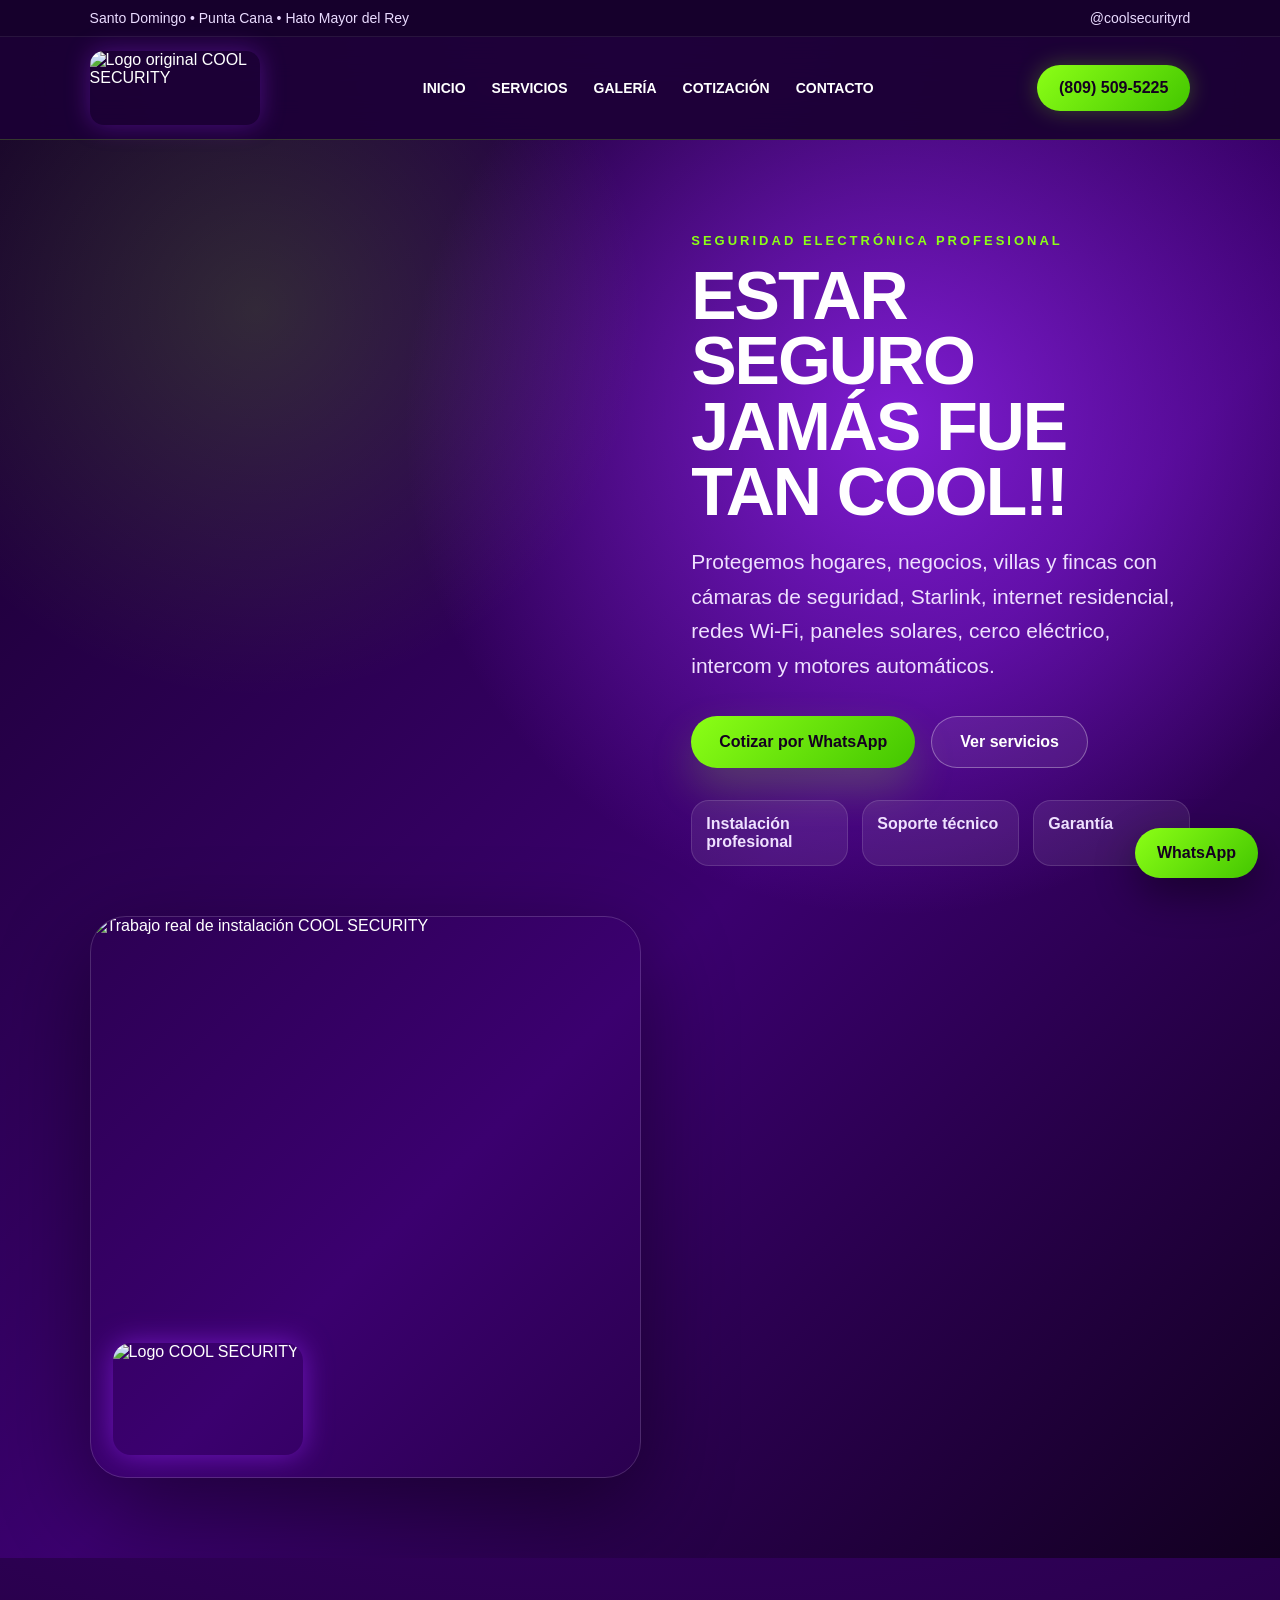
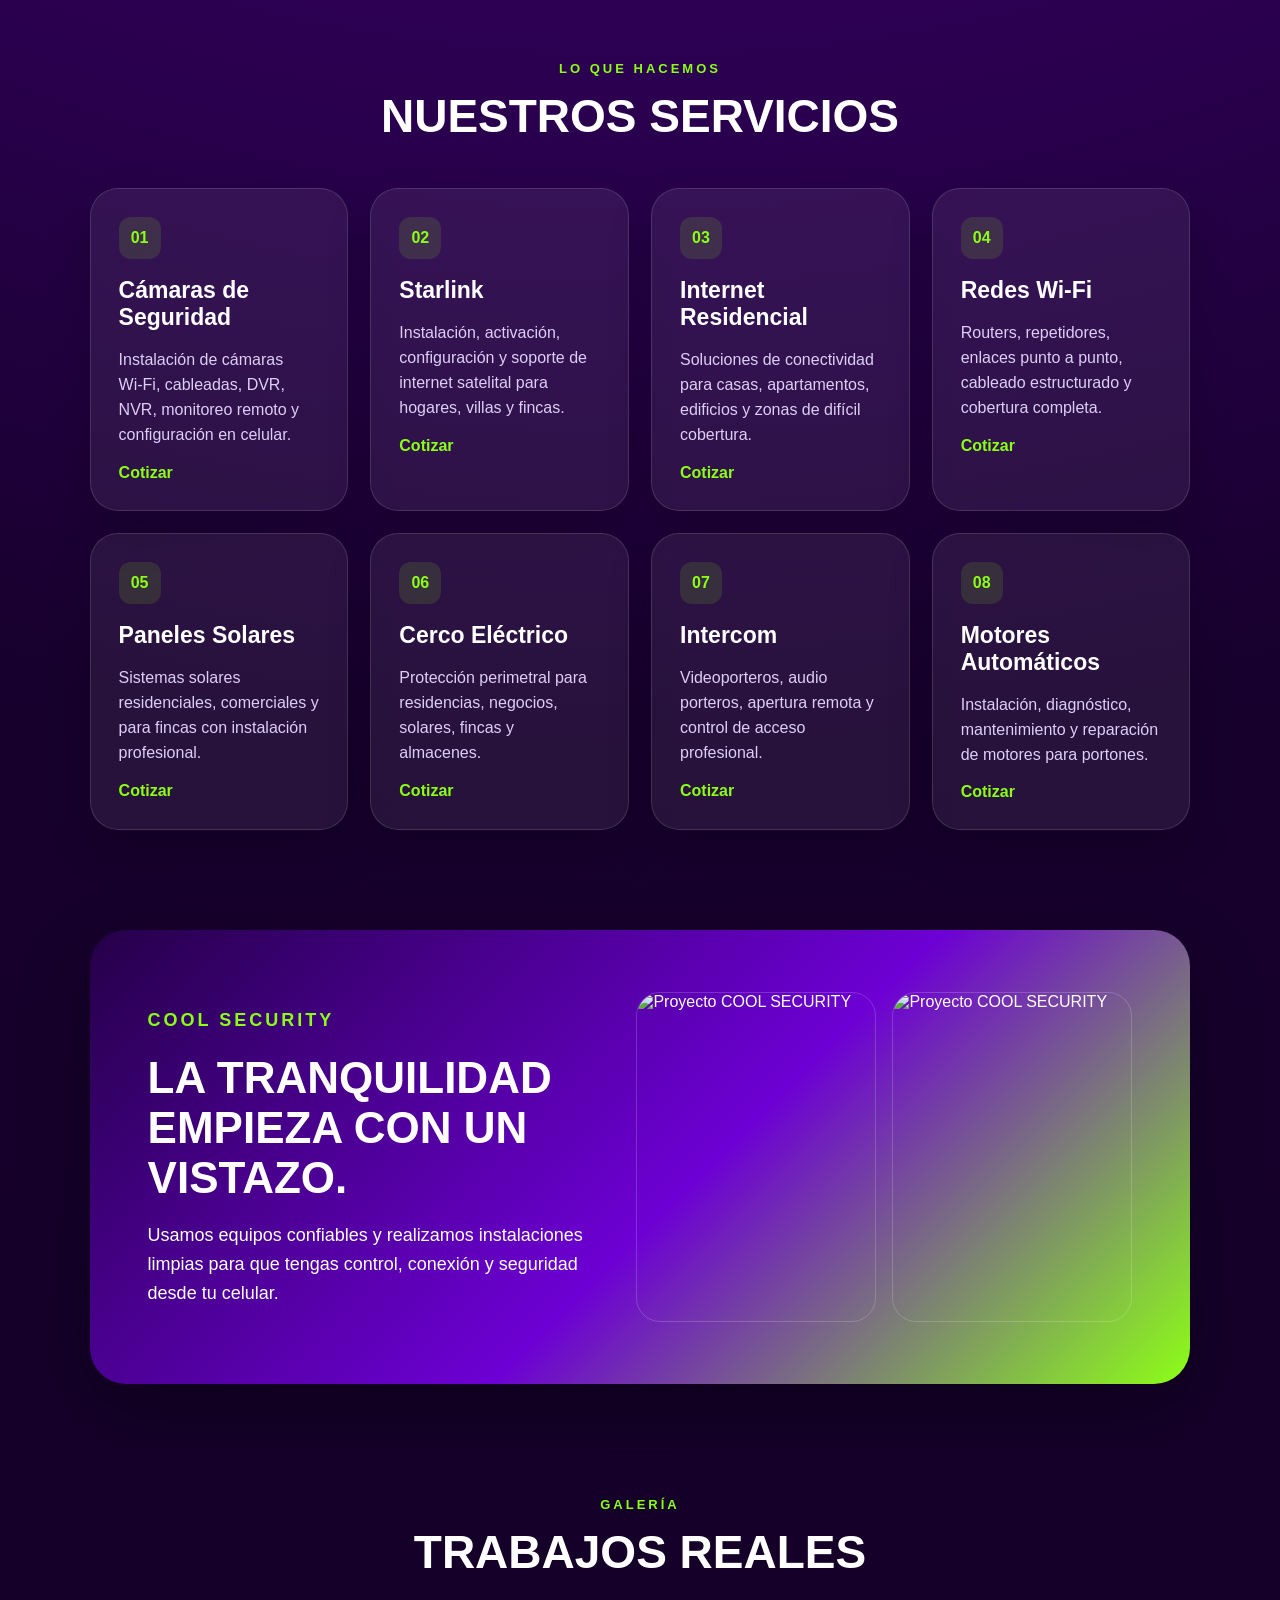
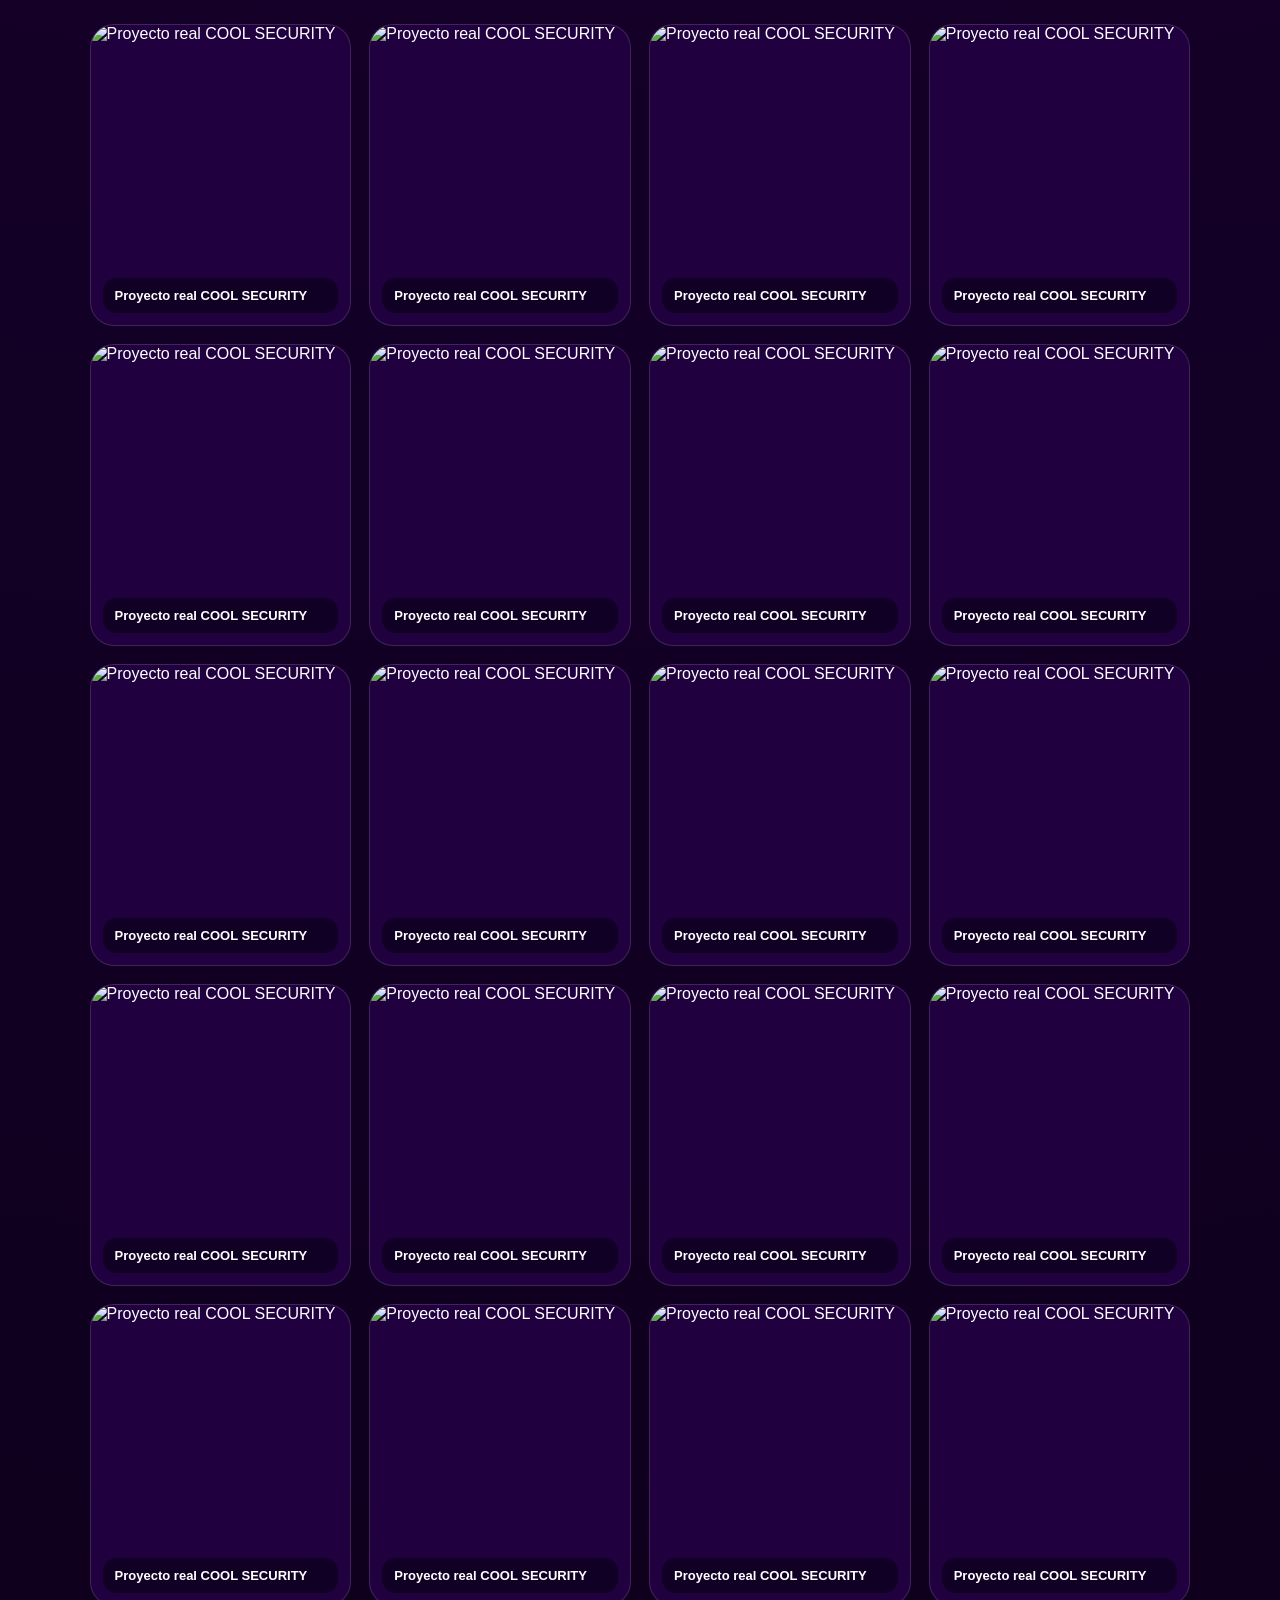
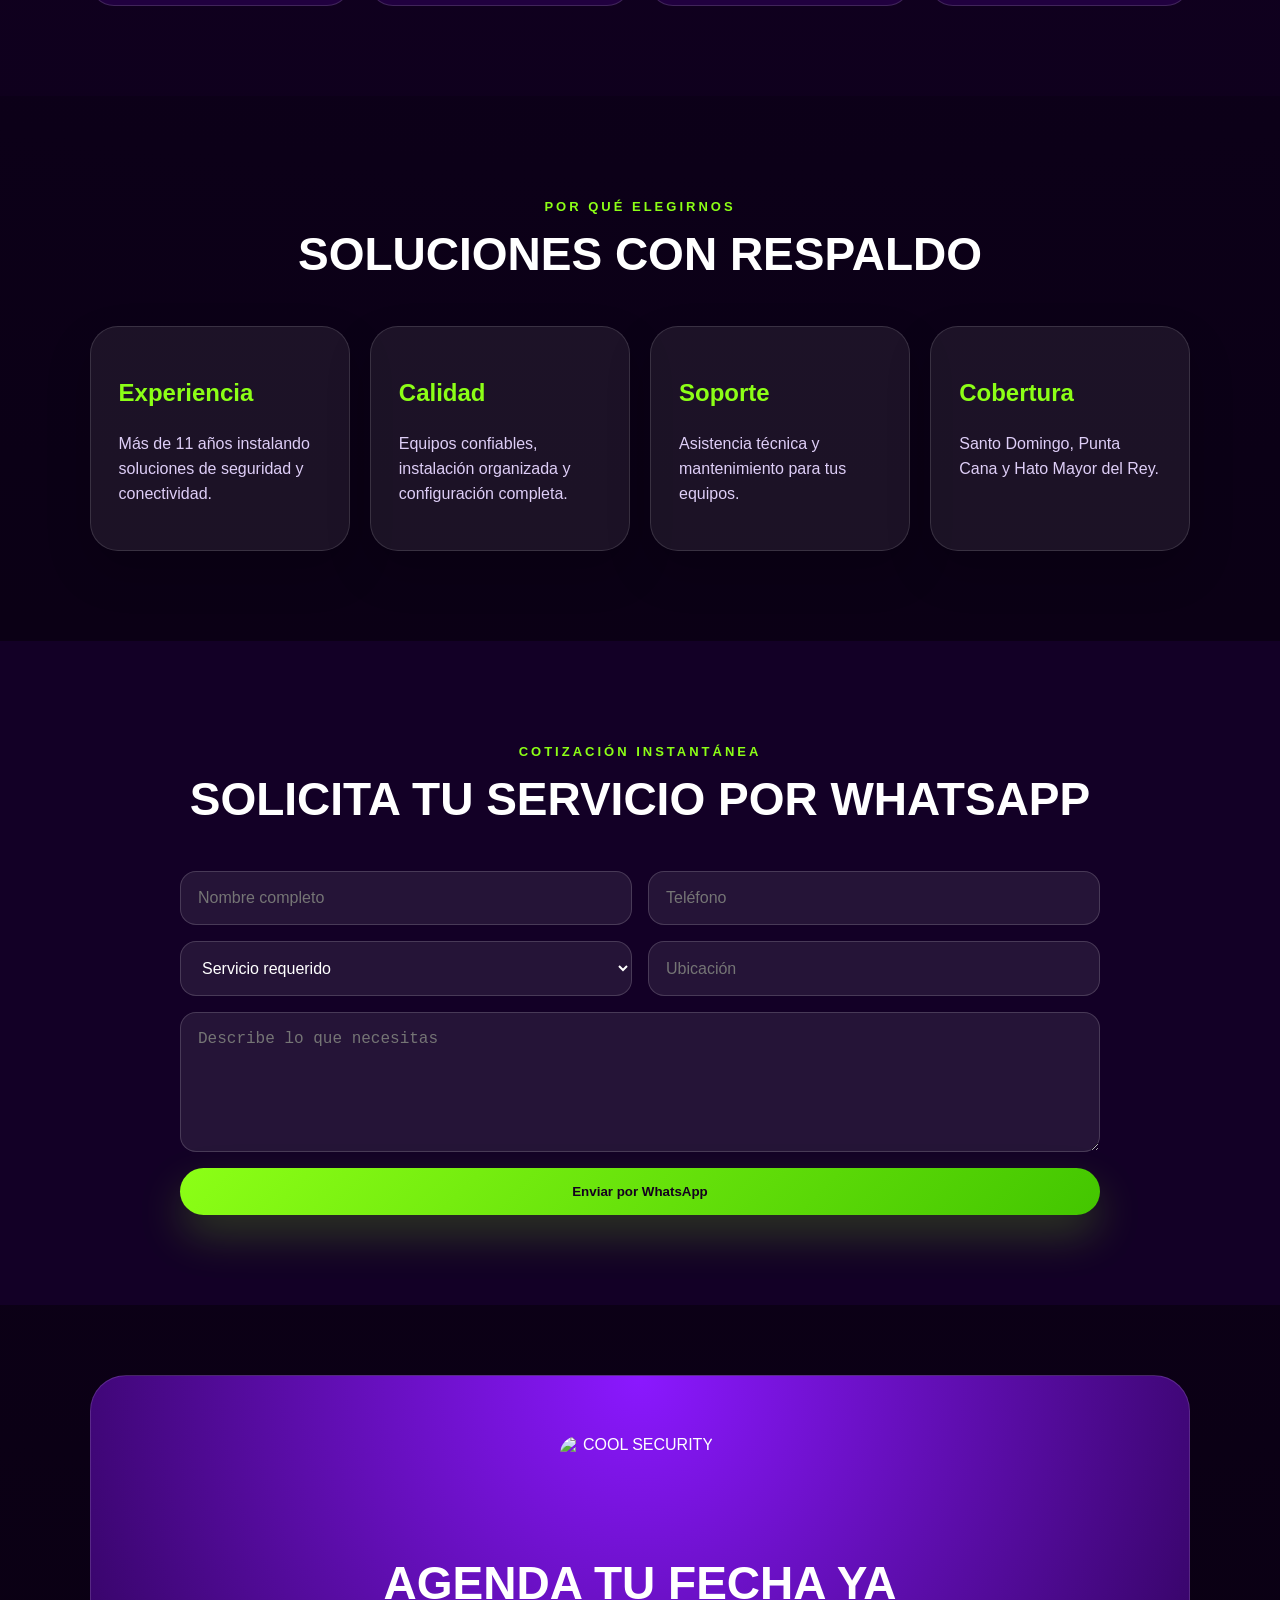
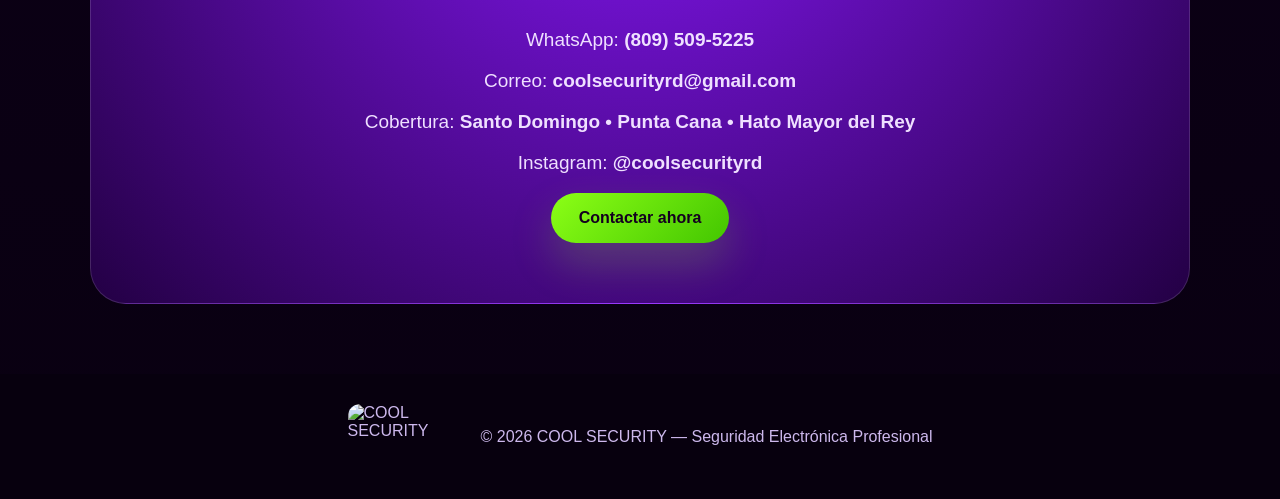
==== index.html @ e8f24abc "Add files via upload" ====
<!DOCTYPE html>
<html lang="es">
<head>
  <meta charset="UTF-8" />
  <meta name="viewport" content="width=device-width, initial-scale=1.0" />
  <title>COOL SECURITY | Seguridad Electrónica</title>
  <meta name="description" content="COOL SECURITY: cámaras de seguridad, Starlink, internet residencial, redes Wi‑Fi, paneles solares, cerco eléctrico, intercom y motores automáticos." />
  <link rel="stylesheet" href="styles.css" />
</head>
<body>
  <a class="whatsapp-float" href="https://wa.me/18095095225" target="_blank" aria-label="WhatsApp COOL SECURITY">WhatsApp</a>

  <header class="top-strip">
    <p>Santo Domingo • Punta Cana • Hato Mayor del Rey</p>
    <p>@coolsecurityrd</p>
  </header>

  <header class="navbar">
    <a class="brand" href="#inicio">
      <img src="assets/logo-cool-security-original.jpeg" alt="Logo original COOL SECURITY">
    </a>
    <button class="menu-btn" id="menuBtn">☰</button>
    <nav id="nav">
      <a href="#inicio">Inicio</a>
      <a href="#servicios">Servicios</a>
      <a href="#galeria">Galería</a>
      <a href="#cotizacion">Cotización</a>
      <a href="#contacto">Contacto</a>
    </nav>
    <a class="nav-whatsapp" href="https://wa.me/18095095225" target="_blank">(809) 509-5225</a>
  </header>

  <section id="inicio" class="hero">
    <div class="hero-overlay"></div>
    <div class="hero-copy">
      <p class="eyebrow">Seguridad Electrónica Profesional</p>
      <h1>Estar seguro jamás fue tan COOL!!</h1>
      <p class="lead">Protegemos hogares, negocios, villas y fincas con cámaras de seguridad, Starlink, internet residencial, redes Wi‑Fi, paneles solares, cerco eléctrico, intercom y motores automáticos.</p>
      <div class="hero-actions">
        <a class="btn primary" href="https://wa.me/18095095225" target="_blank">Cotizar por WhatsApp</a>
        <a class="btn secondary" href="#servicios">Ver servicios</a>
      </div>
      <div class="badges">
        <div>Instalación profesional</div>
        <div>Soporte técnico</div>
        <div>Garantía</div>
      </div>
    </div>
    <div class="hero-visual">
      <img class="hero-main-img" src="assets/gallery/proyecto-cool-security-01.jpeg" alt="Trabajo real de instalación COOL SECURITY">
      <img class="hero-logo" src="assets/logo-cool-security-original.jpeg" alt="Logo COOL SECURITY">
    </div>
  </section>

  <main>
    <section id="servicios" class="section services-section">
      <div class="section-title">
        <p>Lo que hacemos</p>
        <h2>Nuestros servicios</h2>
      </div>
      <div class="services-grid">
        
        <article class="service-card">
          <span>01</span>
          <h3>Cámaras de Seguridad</h3>
          <p>Instalación de cámaras Wi‑Fi, cableadas, DVR, NVR, monitoreo remoto y configuración en celular.</p>
          <a href="https://wa.me/18095095225?text=Hola%20COOL%20SECURITY,%20quiero%20cotizar%20Cámaras%20de%20Seguridad" target="_blank">Cotizar</a>
        </article>


        <article class="service-card">
          <span>02</span>
          <h3>Starlink</h3>
          <p>Instalación, activación, configuración y soporte de internet satelital para hogares, villas y fincas.</p>
          <a href="https://wa.me/18095095225?text=Hola%20COOL%20SECURITY,%20quiero%20cotizar%20Starlink" target="_blank">Cotizar</a>
        </article>


        <article class="service-card">
          <span>03</span>
          <h3>Internet Residencial</h3>
          <p>Soluciones de conectividad para casas, apartamentos, edificios y zonas de difícil cobertura.</p>
          <a href="https://wa.me/18095095225?text=Hola%20COOL%20SECURITY,%20quiero%20cotizar%20Internet%20Residencial" target="_blank">Cotizar</a>
        </article>


        <article class="service-card">
          <span>04</span>
          <h3>Redes Wi‑Fi</h3>
          <p>Routers, repetidores, enlaces punto a punto, cableado estructurado y cobertura completa.</p>
          <a href="https://wa.me/18095095225?text=Hola%20COOL%20SECURITY,%20quiero%20cotizar%20Redes%20Wi‑Fi" target="_blank">Cotizar</a>
        </article>


        <article class="service-card">
          <span>05</span>
          <h3>Paneles Solares</h3>
          <p>Sistemas solares residenciales, comerciales y para fincas con instalación profesional.</p>
          <a href="https://wa.me/18095095225?text=Hola%20COOL%20SECURITY,%20quiero%20cotizar%20Paneles%20Solares" target="_blank">Cotizar</a>
        </article>


        <article class="service-card">
          <span>06</span>
          <h3>Cerco Eléctrico</h3>
          <p>Protección perimetral para residencias, negocios, solares, fincas y almacenes.</p>
          <a href="https://wa.me/18095095225?text=Hola%20COOL%20SECURITY,%20quiero%20cotizar%20Cerco%20Eléctrico" target="_blank">Cotizar</a>
        </article>


        <article class="service-card">
          <span>07</span>
          <h3>Intercom</h3>
          <p>Videoporteros, audio porteros, apertura remota y control de acceso profesional.</p>
          <a href="https://wa.me/18095095225?text=Hola%20COOL%20SECURITY,%20quiero%20cotizar%20Intercom" target="_blank">Cotizar</a>
        </article>


        <article class="service-card">
          <span>08</span>
          <h3>Motores Automáticos</h3>
          <p>Instalación, diagnóstico, mantenimiento y reparación de motores para portones.</p>
          <a href="https://wa.me/18095095225?text=Hola%20COOL%20SECURITY,%20quiero%20cotizar%20Motores%20Automáticos" target="_blank">Cotizar</a>
        </article>

      </div>
    </section>

    <section class="highlight">
      <div>
        <p class="eyebrow">COOL SECURITY</p>
        <h2>La tranquilidad empieza con un vistazo.</h2>
        <p>Usamos equipos confiables y realizamos instalaciones limpias para que tengas control, conexión y seguridad desde tu celular.</p>
      </div>
      <div class="highlight-images">
        <img src="assets/gallery/proyecto-cool-security-11.jpeg" alt="Proyecto COOL SECURITY">
        <img src="assets/gallery/proyecto-cool-security-15.jpeg" alt="Proyecto COOL SECURITY">
      </div>
    </section>

    <section id="galeria" class="section">
      <div class="section-title">
        <p>Galería</p>
        <h2>Trabajos reales</h2>
      </div>
      <div class="gallery-grid">
        
        <figure class="gallery-item">
          <img src="assets/gallery/proyecto-cool-security-01.jpeg" alt="Proyecto real COOL SECURITY">
          <figcaption>Proyecto real COOL SECURITY</figcaption>
        </figure>


        <figure class="gallery-item">
          <img src="assets/gallery/proyecto-cool-security-02.jpeg" alt="Proyecto real COOL SECURITY">
          <figcaption>Proyecto real COOL SECURITY</figcaption>
        </figure>


        <figure class="gallery-item">
          <img src="assets/gallery/proyecto-cool-security-03.jpeg" alt="Proyecto real COOL SECURITY">
          <figcaption>Proyecto real COOL SECURITY</figcaption>
        </figure>


        <figure class="gallery-item">
          <img src="assets/gallery/proyecto-cool-security-04.jpeg" alt="Proyecto real COOL SECURITY">
          <figcaption>Proyecto real COOL SECURITY</figcaption>
        </figure>


        <figure class="gallery-item">
          <img src="assets/gallery/proyecto-cool-security-05.jpeg" alt="Proyecto real COOL SECURITY">
          <figcaption>Proyecto real COOL SECURITY</figcaption>
        </figure>


        <figure class="gallery-item">
          <img src="assets/gallery/proyecto-cool-security-06.jpeg" alt="Proyecto real COOL SECURITY">
          <figcaption>Proyecto real COOL SECURITY</figcaption>
        </figure>


        <figure class="gallery-item">
          <img src="assets/gallery/proyecto-cool-security-07.jpeg" alt="Proyecto real COOL SECURITY">
          <figcaption>Proyecto real COOL SECURITY</figcaption>
        </figure>


        <figure class="gallery-item">
          <img src="assets/gallery/proyecto-cool-security-08.jpeg" alt="Proyecto real COOL SECURITY">
          <figcaption>Proyecto real COOL SECURITY</figcaption>
        </figure>


        <figure class="gallery-item">
          <img src="assets/gallery/proyecto-cool-security-09.jpeg" alt="Proyecto real COOL SECURITY">
          <figcaption>Proyecto real COOL SECURITY</figcaption>
        </figure>


        <figure class="gallery-item">
          <img src="assets/gallery/proyecto-cool-security-10.jpeg" alt="Proyecto real COOL SECURITY">
          <figcaption>Proyecto real COOL SECURITY</figcaption>
        </figure>


        <figure class="gallery-item">
          <img src="assets/gallery/proyecto-cool-security-11.jpeg" alt="Proyecto real COOL SECURITY">
          <figcaption>Proyecto real COOL SECURITY</figcaption>
        </figure>


        <figure class="gallery-item">
          <img src="assets/gallery/proyecto-cool-security-12.jpeg" alt="Proyecto real COOL SECURITY">
          <figcaption>Proyecto real COOL SECURITY</figcaption>
        </figure>


        <figure class="gallery-item">
          <img src="assets/gallery/proyecto-cool-security-13.jpeg" alt="Proyecto real COOL SECURITY">
          <figcaption>Proyecto real COOL SECURITY</figcaption>
        </figure>


        <figure class="gallery-item">
          <img src="assets/gallery/proyecto-cool-security-14.jpeg" alt="Proyecto real COOL SECURITY">
          <figcaption>Proyecto real COOL SECURITY</figcaption>
        </figure>


        <figure class="gallery-item">
          <img src="assets/gallery/proyecto-cool-security-15.jpeg" alt="Proyecto real COOL SECURITY">
          <figcaption>Proyecto real COOL SECURITY</figcaption>
        </figure>


        <figure class="gallery-item">
          <img src="assets/gallery/proyecto-cool-security-16.jpeg" alt="Proyecto real COOL SECURITY">
          <figcaption>Proyecto real COOL SECURITY</figcaption>
        </figure>


        <figure class="gallery-item">
          <img src="assets/gallery/proyecto-cool-security-17.jpeg" alt="Proyecto real COOL SECURITY">
          <figcaption>Proyecto real COOL SECURITY</figcaption>
        </figure>


        <figure class="gallery-item">
          <img src="assets/gallery/proyecto-cool-security-18.jpeg" alt="Proyecto real COOL SECURITY">
          <figcaption>Proyecto real COOL SECURITY</figcaption>
        </figure>


        <figure class="gallery-item">
          <img src="assets/gallery/proyecto-cool-security-19.jpeg" alt="Proyecto real COOL SECURITY">
          <figcaption>Proyecto real COOL SECURITY</figcaption>
        </figure>


        <figure class="gallery-item">
          <img src="assets/gallery/proyecto-cool-security-20.jpeg" alt="Proyecto real COOL SECURITY">
          <figcaption>Proyecto real COOL SECURITY</figcaption>
        </figure>

      </div>
    </section>

    <section class="why">
      <div class="section-title">
        <p>Por qué elegirnos</p>
        <h2>Soluciones con respaldo</h2>
      </div>
      <div class="why-grid">
        <article><h3>Experiencia</h3><p>Más de 11 años instalando soluciones de seguridad y conectividad.</p></article>
        <article><h3>Calidad</h3><p>Equipos confiables, instalación organizada y configuración completa.</p></article>
        <article><h3>Soporte</h3><p>Asistencia técnica y mantenimiento para tus equipos.</p></article>
        <article><h3>Cobertura</h3><p>Santo Domingo, Punta Cana y Hato Mayor del Rey.</p></article>
      </div>
    </section>

    <section id="cotizacion" class="quote">
      <div class="section-title">
        <p>Cotización instantánea</p>
        <h2>Solicita tu servicio por WhatsApp</h2>
      </div>
      <form id="quoteForm" class="quote-form">
        <input id="nombre" type="text" placeholder="Nombre completo" required>
        <input id="telefono" type="tel" placeholder="Teléfono" required>
        <select id="servicio" required>
          <option value="">Servicio requerido</option>
          <option>Cámaras de Seguridad</option>
          <option>Starlink</option>
          <option>Internet Residencial</option>
          <option>Redes Wi‑Fi</option>
          <option>Paneles Solares</option>
          <option>Cerco Eléctrico</option>
          <option>Intercom</option>
          <option>Motores Automáticos</option>
        </select>
        <input id="ubicacion" type="text" placeholder="Ubicación">
        <textarea id="mensaje" placeholder="Describe lo que necesitas"></textarea>
        <button class="btn primary" type="submit">Enviar por WhatsApp</button>
      </form>
    </section>

    <section id="contacto" class="contact">
      <img src="assets/logo-cool-security-original.jpeg" alt="COOL SECURITY">
      <h2>Agenda tu fecha ya</h2>
      <p>WhatsApp: <strong>(809) 509-5225</strong></p>
      <p>Correo: <strong>coolsecurityrd@gmail.com</strong></p>
      <p>Cobertura: <strong>Santo Domingo • Punta Cana • Hato Mayor del Rey</strong></p>
      <p>Instagram: <strong>@coolsecurityrd</strong></p>
      <a class="btn primary" href="https://wa.me/18095095225" target="_blank">Contactar ahora</a>
    </section>
  </main>

  <footer>
    <img src="assets/logo-cool-security-original.jpeg" alt="COOL SECURITY">
    <p>© 2026 COOL SECURITY — Seguridad Electrónica Profesional</p>
  </footer>

  <script src="script.js"></script>
</body>
</html>
---- styles.css ----
:root{
  --purple-dark:#10001f;
  --purple:#4d008e;
  --purple-bright:#9d27ff;
  --green:#8cff16;
  --green-dark:#43c600;
  --white:#ffffff;
  --soft:#efe0ff;
}
*{box-sizing:border-box}
html{scroll-behavior:smooth}
body{
  margin:0;
  font-family:Arial,Helvetica,sans-serif;
  color:var(--white);
  background:radial-gradient(circle at top,#5d00a8 0%,#17002d 34%,#090011 100%);
}
img{max-width:100%;display:block}
a{text-decoration:none;color:inherit}
.top-strip{
  display:flex;
  justify-content:space-between;
  gap:20px;
  padding:10px 7%;
  background:#16002c;
  color:#eadbff;
  font-size:14px;
  border-bottom:1px solid rgba(255,255,255,.08);
}
.top-strip p{margin:0}
.navbar{
  position:sticky;
  top:0;
  z-index:100;
  display:flex;
  align-items:center;
  justify-content:space-between;
  gap:22px;
  padding:14px 7%;
  background:rgba(18,0,35,.82);
  backdrop-filter:blur(18px);
  border-bottom:1px solid rgba(140,255,22,.22);
}
.brand img{
  width:170px;
  height:74px;
  object-fit:cover;
  object-position:center;
  border-radius:14px;
  box-shadow:0 0 24px rgba(157,39,255,.35);
}
nav{display:flex;align-items:center;gap:26px;font-weight:900;text-transform:uppercase;font-size:14px}
nav a:hover{color:var(--green)}
.nav-whatsapp{
  background:linear-gradient(135deg,var(--green),var(--green-dark));
  color:#14001f;
  padding:14px 22px;
  border-radius:999px;
  font-weight:900;
  box-shadow:0 0 22px rgba(140,255,22,.28);
}
.menu-btn{display:none;background:transparent;color:white;border:0;font-size:30px}
.whatsapp-float{
  position:fixed;
  right:22px;
  bottom:22px;
  z-index:200;
  background:linear-gradient(135deg,var(--green),var(--green-dark));
  color:#14001f;
  padding:16px 22px;
  border-radius:999px;
  font-weight:900;
  box-shadow:0 16px 40px rgba(0,0,0,.42);
}
.hero{
  position:relative;
  min-height:calc(100vh - 126px);
  display:grid;
  grid-template-columns:1.05fr .95fr;
  align-items:center;
  gap:50px;
  padding:80px 7%;
  overflow:hidden;
}
.hero:before{
  content:"";
  position:absolute;
  inset:0;
  background:
    radial-gradient(circle at 20% 12%,rgba(140,255,22,.16),transparent 24%),
    radial-gradient(circle at 70% 20%,rgba(157,39,255,.72),transparent 34%),
    linear-gradient(135deg,#17002c 0%,#3b006f 55%,#120020 100%);
  z-index:-2;
}
.hero:after{
  content:"";
  position:absolute;
  inset:0;
  background:url('assets/logo-cool-security-original.jpeg') center/cover no-repeat;
  opacity:.08;
  filter:blur(2px);
  z-index:-1;
}
.eyebrow,.section-title p{
  color:var(--green);
  text-transform:uppercase;
  letter-spacing:3px;
  font-size:13px;
  font-weight:900;
}
.hero h1{
  font-size:68px;
  line-height:.96;
  margin:15px 0;
  letter-spacing:-2px;
  text-transform:uppercase;
}
.lead{
  max-width:720px;
  color:var(--soft);
  font-size:21px;
  line-height:1.65;
}
.hero-actions{display:flex;gap:16px;flex-wrap:wrap;margin:32px 0}
.btn{
  display:inline-flex;
  align-items:center;
  justify-content:center;
  border:0;
  border-radius:999px;
  padding:16px 28px;
  font-weight:900;
  cursor:pointer;
}
.primary{
  color:#14001f;
  background:linear-gradient(135deg,var(--green),var(--green-dark));
  box-shadow:0 20px 44px rgba(140,255,22,.22);
}
.secondary{
  background:rgba(255,255,255,.07);
  border:1px solid rgba(255,255,255,.32);
  color:white;
}
.badges{display:grid;grid-template-columns:repeat(3,1fr);gap:14px;margin-top:20px}
.badges div{
  padding:14px;
  border-radius:18px;
  background:rgba(255,255,255,.08);
  border:1px solid rgba(255,255,255,.13);
  color:#efe1ff;
  font-weight:800;
}
.hero-visual{
  position:relative;
  border-radius:36px;
  overflow:hidden;
  min-height:560px;
  border:1px solid rgba(255,255,255,.16);
  box-shadow:0 30px 90px rgba(0,0,0,.45);
}
.hero-main-img{
  width:100%;
  height:560px;
  object-fit:cover;
}
.hero-logo{
  position:absolute;
  left:22px;
  bottom:22px;
  width:190px;
  height:112px;
  object-fit:cover;
  border-radius:18px;
  box-shadow:0 0 28px rgba(157,39,255,.55);
}
.section{padding:90px 7%}
.section-title{text-align:center;margin-bottom:45px}
.section-title h2{
  font-size:46px;
  margin:10px 0 0;
  text-transform:uppercase;
}
.services-grid{
  display:grid;
  grid-template-columns:repeat(4,1fr);
  gap:22px;
}
.service-card,.why-grid article{
  background:rgba(255,255,255,.07);
  border:1px solid rgba(255,255,255,.13);
  border-radius:28px;
  padding:28px;
  box-shadow:0 20px 45px rgba(0,0,0,.18);
  transition:.25s;
}
.service-card:hover{transform:translateY(-8px);border-color:rgba(140,255,22,.65)}
.service-card span{
  display:inline-flex;
  width:42px;
  height:42px;
  align-items:center;
  justify-content:center;
  border-radius:12px;
  background:rgba(140,255,22,.12);
  color:var(--green);
  font-weight:900;
}
.service-card h3{font-size:23px;margin:18px 0 10px}
.service-card p,.why-grid p{color:#decef7;line-height:1.58}
.service-card a{color:var(--green);font-weight:900}
.highlight{
  margin:10px 7%;
  padding:58px;
  display:grid;
  grid-template-columns:.95fr 1.05fr;
  gap:40px;
  align-items:center;
  border-radius:36px;
  background:linear-gradient(135deg,#250049,#6d00d4 55%,#8cff16);
  box-shadow:0 25px 70px rgba(0,0,0,.28);
}
.highlight h2{font-size:44px;margin:12px 0;text-transform:uppercase}
.highlight p{font-size:18px;line-height:1.6}
.highlight-images{display:grid;grid-template-columns:1fr 1fr;gap:16px}
.highlight-images img{
  height:330px;
  width:100%;
  object-fit:cover;
  border-radius:24px;
  border:1px solid rgba(255,255,255,.18);
}
.gallery-grid{
  display:grid;
  grid-template-columns:repeat(4,1fr);
  gap:18px;
}
.gallery-item{
  position:relative;
  margin:0;
  min-height:300px;
  border-radius:24px;
  overflow:hidden;
  background:#20003f;
  border:1px solid rgba(255,255,255,.14);
}
.gallery-item img{
  width:100%;
  height:300px;
  object-fit:cover;
  transition:.35s;
}
.gallery-item:hover img{transform:scale(1.08)}
.gallery-item figcaption{
  position:absolute;
  left:12px;
  right:12px;
  bottom:12px;
  padding:10px 12px;
  border-radius:14px;
  background:rgba(14,0,30,.78);
  backdrop-filter:blur(10px);
  font-weight:900;
  font-size:13px;
}
.why{padding:90px 7%;background:rgba(0,0,0,.18)}
.why-grid{display:grid;grid-template-columns:repeat(4,1fr);gap:20px}
.why-grid h3{color:var(--green);font-size:24px}
.quote{padding:90px 7%;background:#130026}
.quote-form{
  max-width:920px;
  margin:auto;
  display:grid;
  grid-template-columns:1fr 1fr;
  gap:16px;
}
.quote-form input,.quote-form select,.quote-form textarea{
  padding:17px;
  border-radius:16px;
  border:1px solid rgba(255,255,255,.16);
  background:rgba(255,255,255,.08);
  color:white;
  font-size:16px;
  outline:none;
}
.quote-form option{color:#111}
.quote-form textarea{grid-column:1/-1;min-height:140px;resize:vertical}
.quote-form button{grid-column:1/-1}
.contact{
  margin:70px 7%;
  padding:60px;
  text-align:center;
  border-radius:36px;
  background:radial-gradient(circle at top,#8b18ff,#230044);
  border:1px solid rgba(255,255,255,.14);
}
.contact img{
  width:160px;
  height:100px;
  object-fit:cover;
  border-radius:18px;
  margin:0 auto 20px;
}
.contact h2{font-size:46px;margin:10px 0;text-transform:uppercase}
.contact p{font-size:19px;color:#efe0ff}
footer{
  display:flex;
  align-items:center;
  justify-content:center;
  gap:18px;
  flex-wrap:wrap;
  padding:30px 7%;
  background:#07000e;
  color:#cdb8ed;
}
footer img{width:115px;height:65px;object-fit:cover;border-radius:12px}
@media(max-width:1100px){
  .services-grid,.gallery-grid,.why-grid{grid-template-columns:repeat(2,1fr)}
}
@media(max-width:850px){
  .top-strip{display:none}
  .menu-btn{display:block}
  .navbar{padding:12px 5%}
  .brand img{width:132px;height:58px}
  nav{
    display:none;
    position:absolute;
    top:82px;
    left:5%;
    right:5%;
    flex-direction:column;
    align-items:flex-start;
    padding:22px;
    border-radius:22px;
    background:#17002f;
    border:1px solid rgba(255,255,255,.14);
  }
  nav.open{display:flex}
  .nav-whatsapp{display:none}
  .hero,.highlight,.quote-form{grid-template-columns:1fr}
  .hero{padding:55px 5%}
  .hero h1{font-size:42px}
  .lead{font-size:18px}
  .badges,.services-grid,.gallery-grid,.why-grid{grid-template-columns:1fr}
  .hero-visual{min-height:auto}
  .hero-main-img{height:430px}
  .section,.why,.quote{padding:70px 5%}
  .highlight,.contact{margin-left:5%;margin-right:5%;padding:34px}
  .highlight-images{grid-template-columns:1fr}
  .section-title h2,.highlight h2,.contact h2{font-size:32px}
  .whatsapp-float{font-size:14px;right:14px;bottom:14px}
}
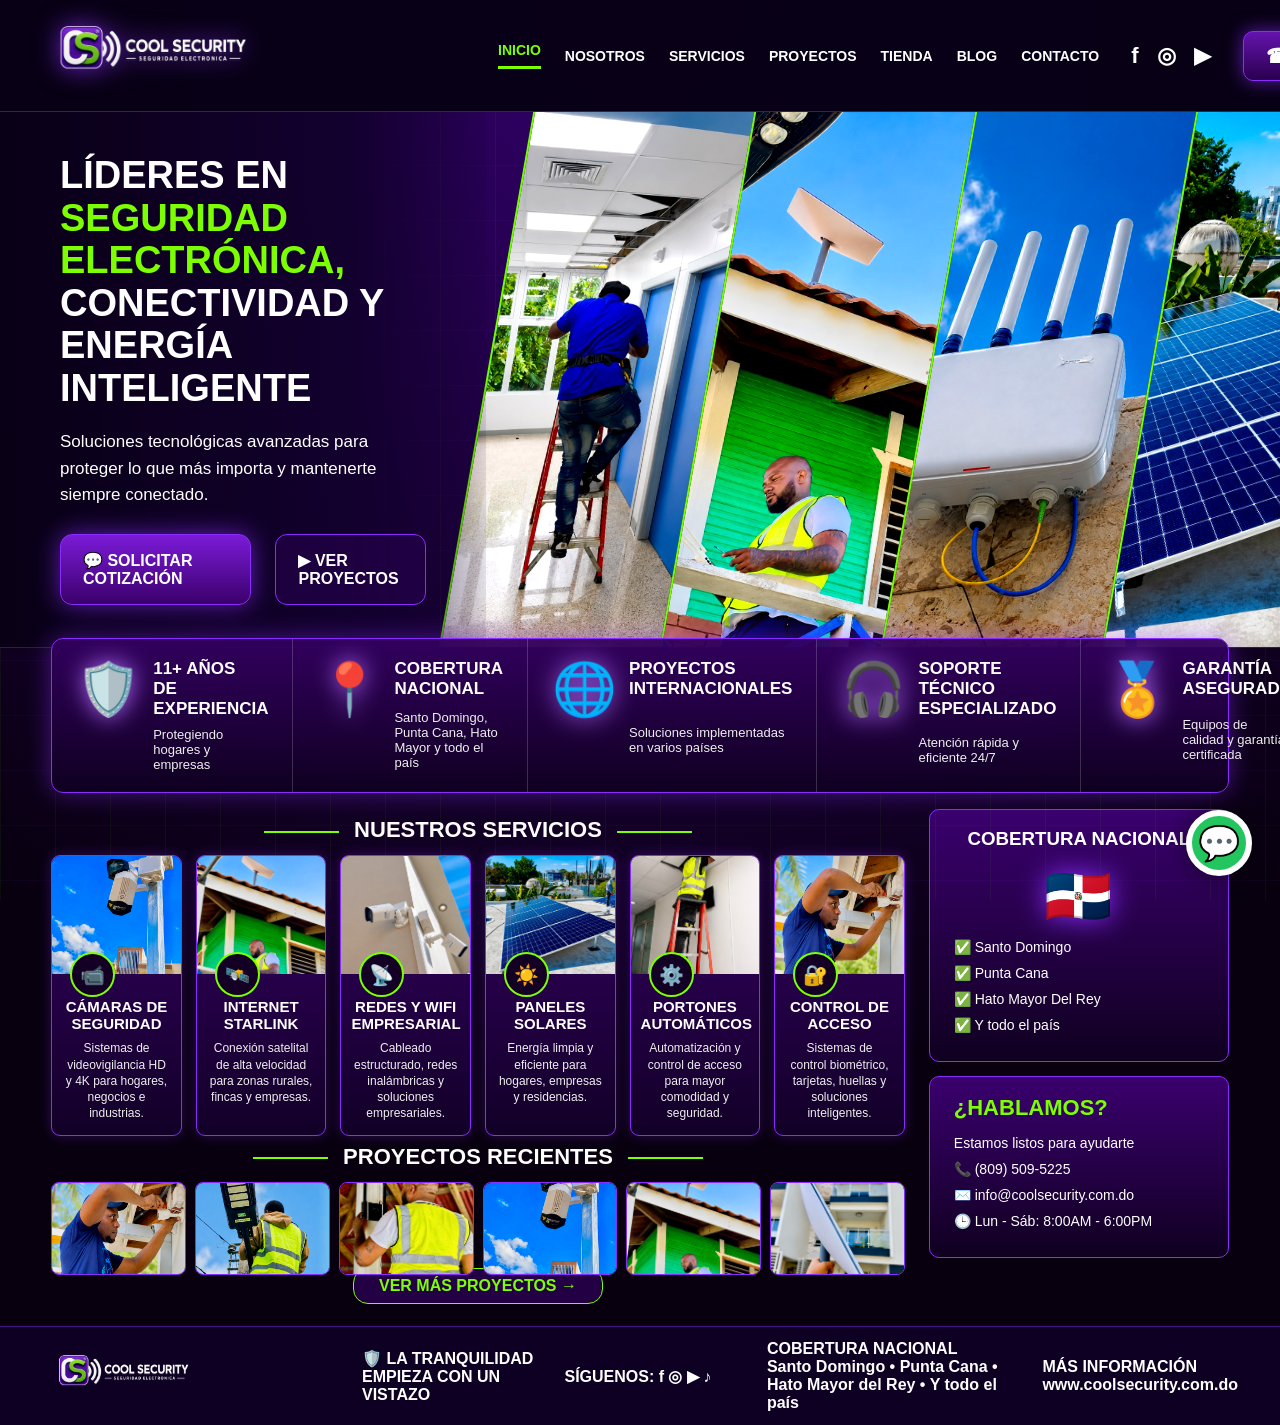
==== commit fd06c259: "Add files via upload" ====
--- a/index.html
+++ b/index.html
@@ -4,323 +4,106 @@
   <meta charset="UTF-8" />
   <meta name="viewport" content="width=device-width, initial-scale=1.0" />
   <title>COOL SECURITY | Seguridad Electrónica</title>
-  <meta name="description" content="COOL SECURITY: cámaras de seguridad, Starlink, internet residencial, redes Wi‑Fi, paneles solares, cerco eléctrico, intercom y motores automáticos." />
-  <link rel="stylesheet" href="styles.css" />
+  <link rel="stylesheet" href="estilos.css" />
 </head>
 <body>
-  <a class="whatsapp-float" href="https://wa.me/18095095225" target="_blank" aria-label="WhatsApp COOL SECURITY">WhatsApp</a>
-
-  <header class="top-strip">
-    <p>Santo Domingo • Punta Cana • Hato Mayor del Rey</p>
-    <p>@coolsecurityrd</p>
+  <header class="topbar">
+    <div class="brand">
+      <img src="assets/logo-cool-security.png" alt="COOL SECURITY" />
+    </div>
+    <nav>
+      <a class="active" href="#">INICIO</a>
+      <a href="#nosotros">NOSOTROS</a>
+      <a href="#servicios">SERVICIOS</a>
+      <a href="#proyectos">PROYECTOS</a>
+      <a href="#tienda">TIENDA</a>
+      <a href="#blog">BLOG</a>
+      <a href="#contacto">CONTACTO</a>
+    </nav>
+    <div class="social">f &nbsp; ◎ &nbsp; ▶</div>
+    <a class="phone" href="https://wa.me/18095095225">☎ (809) 509-5225</a>
   </header>
 
-  <header class="navbar">
-    <a class="brand" href="#inicio">
-      <img src="assets/logo-cool-security-original.jpeg" alt="Logo original COOL SECURITY">
-    </a>
-    <button class="menu-btn" id="menuBtn">☰</button>
-    <nav id="nav">
-      <a href="#inicio">Inicio</a>
-      <a href="#servicios">Servicios</a>
-      <a href="#galeria">Galería</a>
-      <a href="#cotizacion">Cotización</a>
-      <a href="#contacto">Contacto</a>
-    </nav>
-    <a class="nav-whatsapp" href="https://wa.me/18095095225" target="_blank">(809) 509-5225</a>
-  </header>
-
-  <section id="inicio" class="hero">
-    <div class="hero-overlay"></div>
-    <div class="hero-copy">
-      <p class="eyebrow">Seguridad Electrónica Profesional</p>
-      <h1>Estar seguro jamás fue tan COOL!!</h1>
-      <p class="lead">Protegemos hogares, negocios, villas y fincas con cámaras de seguridad, Starlink, internet residencial, redes Wi‑Fi, paneles solares, cerco eléctrico, intercom y motores automáticos.</p>
-      <div class="hero-actions">
-        <a class="btn primary" href="https://wa.me/18095095225" target="_blank">Cotizar por WhatsApp</a>
-        <a class="btn secondary" href="#servicios">Ver servicios</a>
+  <main>
+    <section class="hero">
+      <div class="hero-copy">
+        <h1>LÍDERES EN<br><span>SEGURIDAD ELECTRÓNICA,</span><br>CONECTIVIDAD Y<br>ENERGÍA INTELIGENTE</h1>
+        <p>Soluciones tecnológicas avanzadas para proteger lo que más importa y mantenerte siempre conectado.</p>
+        <div class="actions">
+          <a class="btn primary" href="https://wa.me/18095095225">💬 SOLICITAR COTIZACIÓN</a>
+          <a class="btn secondary" href="#proyectos">▶ VER PROYECTOS</a>
+        </div>
       </div>
-      <div class="badges">
-        <div>Instalación profesional</div>
-        <div>Soporte técnico</div>
-        <div>Garantía</div>
-      </div>
-    </div>
-    <div class="hero-visual">
-      <img class="hero-main-img" src="assets/gallery/proyecto-cool-security-01.jpeg" alt="Trabajo real de instalación COOL SECURITY">
-      <img class="hero-logo" src="assets/logo-cool-security-original.jpeg" alt="Logo COOL SECURITY">
-    </div>
-  </section>
-
-  <main>
-    <section id="servicios" class="section services-section">
-      <div class="section-title">
-        <p>Lo que hacemos</p>
-        <h2>Nuestros servicios</h2>
-      </div>
-      <div class="services-grid">
-        
-        <article class="service-card">
-          <span>01</span>
-          <h3>Cámaras de Seguridad</h3>
-          <p>Instalación de cámaras Wi‑Fi, cableadas, DVR, NVR, monitoreo remoto y configuración en celular.</p>
-          <a href="https://wa.me/18095095225?text=Hola%20COOL%20SECURITY,%20quiero%20cotizar%20Cámaras%20de%20Seguridad" target="_blank">Cotizar</a>
-        </article>
-
-
-        <article class="service-card">
-          <span>02</span>
-          <h3>Starlink</h3>
-          <p>Instalación, activación, configuración y soporte de internet satelital para hogares, villas y fincas.</p>
-          <a href="https://wa.me/18095095225?text=Hola%20COOL%20SECURITY,%20quiero%20cotizar%20Starlink" target="_blank">Cotizar</a>
-        </article>
-
-
-        <article class="service-card">
-          <span>03</span>
-          <h3>Internet Residencial</h3>
-          <p>Soluciones de conectividad para casas, apartamentos, edificios y zonas de difícil cobertura.</p>
-          <a href="https://wa.me/18095095225?text=Hola%20COOL%20SECURITY,%20quiero%20cotizar%20Internet%20Residencial" target="_blank">Cotizar</a>
-        </article>
-
-
-        <article class="service-card">
-          <span>04</span>
-          <h3>Redes Wi‑Fi</h3>
-          <p>Routers, repetidores, enlaces punto a punto, cableado estructurado y cobertura completa.</p>
-          <a href="https://wa.me/18095095225?text=Hola%20COOL%20SECURITY,%20quiero%20cotizar%20Redes%20Wi‑Fi" target="_blank">Cotizar</a>
-        </article>
-
-
-        <article class="service-card">
-          <span>05</span>
-          <h3>Paneles Solares</h3>
-          <p>Sistemas solares residenciales, comerciales y para fincas con instalación profesional.</p>
-          <a href="https://wa.me/18095095225?text=Hola%20COOL%20SECURITY,%20quiero%20cotizar%20Paneles%20Solares" target="_blank">Cotizar</a>
-        </article>
-
-
-        <article class="service-card">
-          <span>06</span>
-          <h3>Cerco Eléctrico</h3>
-          <p>Protección perimetral para residencias, negocios, solares, fincas y almacenes.</p>
-          <a href="https://wa.me/18095095225?text=Hola%20COOL%20SECURITY,%20quiero%20cotizar%20Cerco%20Eléctrico" target="_blank">Cotizar</a>
-        </article>
-
-
-        <article class="service-card">
-          <span>07</span>
-          <h3>Intercom</h3>
-          <p>Videoporteros, audio porteros, apertura remota y control de acceso profesional.</p>
-          <a href="https://wa.me/18095095225?text=Hola%20COOL%20SECURITY,%20quiero%20cotizar%20Intercom" target="_blank">Cotizar</a>
-        </article>
-
-
-        <article class="service-card">
-          <span>08</span>
-          <h3>Motores Automáticos</h3>
-          <p>Instalación, diagnóstico, mantenimiento y reparación de motores para portones.</p>
-          <a href="https://wa.me/18095095225?text=Hola%20COOL%20SECURITY,%20quiero%20cotizar%20Motores%20Automáticos" target="_blank">Cotizar</a>
-        </article>
-
+      <div class="hero-collage">
+        <div class="hero-img main" style="background-image:url('assets/gallery/proyecto-05.jpg')"></div>
+        <div class="hero-img small" style="background-image:url('assets/gallery/proyecto-18.jpg')"></div>
+        <div class="hero-img small" style="background-image:url('assets/gallery/proyecto-16.jpg')"></div>
+        <div class="hero-img small" style="background-image:url('assets/gallery/proyecto-11.jpg')"></div>
       </div>
     </section>
 
-    <section class="highlight">
-      <div>
-        <p class="eyebrow">COOL SECURITY</p>
-        <h2>La tranquilidad empieza con un vistazo.</h2>
-        <p>Usamos equipos confiables y realizamos instalaciones limpias para que tengas control, conexión y seguridad desde tu celular.</p>
-      </div>
-      <div class="highlight-images">
-        <img src="assets/gallery/proyecto-cool-security-11.jpeg" alt="Proyecto COOL SECURITY">
-        <img src="assets/gallery/proyecto-cool-security-15.jpeg" alt="Proyecto COOL SECURITY">
-      </div>
+    <section class="stats">
+      <div><strong>🛡️</strong><h3>11+ AÑOS<br>DE EXPERIENCIA</h3><p>Protegiendo hogares y empresas</p></div>
+      <div><strong>📍</strong><h3>COBERTURA<br>NACIONAL</h3><p>Santo Domingo, Punta Cana, Hato Mayor y todo el país</p></div>
+      <div><strong>🌐</strong><h3>PROYECTOS<br>INTERNACIONALES</h3><p>Soluciones implementadas en varios países</p></div>
+      <div><strong>🎧</strong><h3>SOPORTE TÉCNICO<br>ESPECIALIZADO</h3><p>Atención rápida y eficiente 24/7</p></div>
+      <div><strong>🏅</strong><h3>GARANTÍA<br>ASEGURADA</h3><p>Equipos de calidad y garantía certificada</p></div>
     </section>
 
-    <section id="galeria" class="section">
-      <div class="section-title">
-        <p>Galería</p>
-        <h2>Trabajos reales</h2>
+    <section class="content-grid">
+      <div>
+        <h2 id="servicios"><span></span>NUESTROS SERVICIOS<span></span></h2>
+        <div class="services">
+          <article><img src="assets/gallery/proyecto-14.jpg"><i>📹</i><h3>CÁMARAS DE SEGURIDAD</h3><p>Sistemas de videovigilancia HD y 4K para hogares, negocios e industrias.</p></article>
+          <article><img src="assets/gallery/proyecto-18.jpg"><i>🛰️</i><h3>INTERNET STARLINK</h3><p>Conexión satelital de alta velocidad para zonas rurales, fincas y empresas.</p></article>
+          <article><img src="assets/gallery/proyecto-13.jpg"><i>📡</i><h3>REDES Y WIFI EMPRESARIAL</h3><p>Cableado estructurado, redes inalámbricas y soluciones empresariales.</p></article>
+          <article><img src="assets/gallery/proyecto-11.jpg"><i>☀️</i><h3>PANELES SOLARES</h3><p>Energía limpia y eficiente para hogares, empresas y residencias.</p></article>
+          <article><img src="assets/gallery/proyecto-04.jpg"><i>⚙️</i><h3>PORTONES AUTOMÁTICOS</h3><p>Automatización y control de acceso para mayor comodidad y seguridad.</p></article>
+          <article><img src="assets/gallery/proyecto-08.jpg"><i>🔐</i><h3>CONTROL DE ACCESO</h3><p>Sistemas de control biométrico, tarjetas, huellas y soluciones inteligentes.</p></article>
+        </div>
+
+        <h2 id="proyectos"><span></span>PROYECTOS RECIENTES<span></span></h2>
+        <div class="projects">
+          <img src="assets/gallery/proyecto-08.jpg">
+          <img src="assets/gallery/proyecto-06.jpg">
+          <img src="assets/gallery/proyecto-10.jpg">
+          <img src="assets/gallery/proyecto-14.jpg">
+          <img src="assets/gallery/proyecto-18.jpg">
+          <img src="assets/gallery/proyecto-15.jpg">
+        </div>
+        <a class="more" href="#contacto">VER MÁS PROYECTOS →</a>
       </div>
-      <div class="gallery-grid">
-        
-        <figure class="gallery-item">
-          <img src="assets/gallery/proyecto-cool-security-01.jpeg" alt="Proyecto real COOL SECURITY">
-          <figcaption>Proyecto real COOL SECURITY</figcaption>
-        </figure>
 
+      <aside>
+        <div class="coverage">
+          <h3>COBERTURA NACIONAL</h3>
+          <div class="map">🇩🇴</div>
+          <p>✅ Santo Domingo</p>
+          <p>✅ Punta Cana</p>
+          <p>✅ Hato Mayor Del Rey</p>
+          <p>✅ Y todo el país</p>
+        </div>
 
-        <figure class="gallery-item">
-          <img src="assets/gallery/proyecto-cool-security-02.jpeg" alt="Proyecto real COOL SECURITY">
-          <figcaption>Proyecto real COOL SECURITY</figcaption>
-        </figure>
-
-
-        <figure class="gallery-item">
-          <img src="assets/gallery/proyecto-cool-security-03.jpeg" alt="Proyecto real COOL SECURITY">
-          <figcaption>Proyecto real COOL SECURITY</figcaption>
-        </figure>
-
-
-        <figure class="gallery-item">
-          <img src="assets/gallery/proyecto-cool-security-04.jpeg" alt="Proyecto real COOL SECURITY">
-          <figcaption>Proyecto real COOL SECURITY</figcaption>
-        </figure>
-
-
-        <figure class="gallery-item">
-          <img src="assets/gallery/proyecto-cool-security-05.jpeg" alt="Proyecto real COOL SECURITY">
-          <figcaption>Proyecto real COOL SECURITY</figcaption>
-        </figure>
-
-
-        <figure class="gallery-item">
-          <img src="assets/gallery/proyecto-cool-security-06.jpeg" alt="Proyecto real COOL SECURITY">
-          <figcaption>Proyecto real COOL SECURITY</figcaption>
-        </figure>
-
-
-        <figure class="gallery-item">
-          <img src="assets/gallery/proyecto-cool-security-07.jpeg" alt="Proyecto real COOL SECURITY">
-          <figcaption>Proyecto real COOL SECURITY</figcaption>
-        </figure>
-
-
-        <figure class="gallery-item">
-          <img src="assets/gallery/proyecto-cool-security-08.jpeg" alt="Proyecto real COOL SECURITY">
-          <figcaption>Proyecto real COOL SECURITY</figcaption>
-        </figure>
-
-
-        <figure class="gallery-item">
-          <img src="assets/gallery/proyecto-cool-security-09.jpeg" alt="Proyecto real COOL SECURITY">
-          <figcaption>Proyecto real COOL SECURITY</figcaption>
-        </figure>
-
-
-        <figure class="gallery-item">
-          <img src="assets/gallery/proyecto-cool-security-10.jpeg" alt="Proyecto real COOL SECURITY">
-          <figcaption>Proyecto real COOL SECURITY</figcaption>
-        </figure>
-
-
-        <figure class="gallery-item">
-          <img src="assets/gallery/proyecto-cool-security-11.jpeg" alt="Proyecto real COOL SECURITY">
-          <figcaption>Proyecto real COOL SECURITY</figcaption>
-        </figure>
-
-
-        <figure class="gallery-item">
-          <img src="assets/gallery/proyecto-cool-security-12.jpeg" alt="Proyecto real COOL SECURITY">
-          <figcaption>Proyecto real COOL SECURITY</figcaption>
-        </figure>
-
-
-        <figure class="gallery-item">
-          <img src="assets/gallery/proyecto-cool-security-13.jpeg" alt="Proyecto real COOL SECURITY">
-          <figcaption>Proyecto real COOL SECURITY</figcaption>
-        </figure>
-
-
-        <figure class="gallery-item">
-          <img src="assets/gallery/proyecto-cool-security-14.jpeg" alt="Proyecto real COOL SECURITY">
-          <figcaption>Proyecto real COOL SECURITY</figcaption>
-        </figure>
-
-
-        <figure class="gallery-item">
-          <img src="assets/gallery/proyecto-cool-security-15.jpeg" alt="Proyecto real COOL SECURITY">
-          <figcaption>Proyecto real COOL SECURITY</figcaption>
-        </figure>
-
-
-        <figure class="gallery-item">
-          <img src="assets/gallery/proyecto-cool-security-16.jpeg" alt="Proyecto real COOL SECURITY">
-          <figcaption>Proyecto real COOL SECURITY</figcaption>
-        </figure>
-
-
-        <figure class="gallery-item">
-          <img src="assets/gallery/proyecto-cool-security-17.jpeg" alt="Proyecto real COOL SECURITY">
-          <figcaption>Proyecto real COOL SECURITY</figcaption>
-        </figure>
-
-
-        <figure class="gallery-item">
-          <img src="assets/gallery/proyecto-cool-security-18.jpeg" alt="Proyecto real COOL SECURITY">
-          <figcaption>Proyecto real COOL SECURITY</figcaption>
-        </figure>
-
-
-        <figure class="gallery-item">
-          <img src="assets/gallery/proyecto-cool-security-19.jpeg" alt="Proyecto real COOL SECURITY">
-          <figcaption>Proyecto real COOL SECURITY</figcaption>
-        </figure>
-
-
-        <figure class="gallery-item">
-          <img src="assets/gallery/proyecto-cool-security-20.jpeg" alt="Proyecto real COOL SECURITY">
-          <figcaption>Proyecto real COOL SECURITY</figcaption>
-        </figure>
-
-      </div>
-    </section>
-
-    <section class="why">
-      <div class="section-title">
-        <p>Por qué elegirnos</p>
-        <h2>Soluciones con respaldo</h2>
-      </div>
-      <div class="why-grid">
-        <article><h3>Experiencia</h3><p>Más de 11 años instalando soluciones de seguridad y conectividad.</p></article>
-        <article><h3>Calidad</h3><p>Equipos confiables, instalación organizada y configuración completa.</p></article>
-        <article><h3>Soporte</h3><p>Asistencia técnica y mantenimiento para tus equipos.</p></article>
-        <article><h3>Cobertura</h3><p>Santo Domingo, Punta Cana y Hato Mayor del Rey.</p></article>
-      </div>
-    </section>
-
-    <section id="cotizacion" class="quote">
-      <div class="section-title">
-        <p>Cotización instantánea</p>
-        <h2>Solicita tu servicio por WhatsApp</h2>
-      </div>
-      <form id="quoteForm" class="quote-form">
-        <input id="nombre" type="text" placeholder="Nombre completo" required>
-        <input id="telefono" type="tel" placeholder="Teléfono" required>
-        <select id="servicio" required>
-          <option value="">Servicio requerido</option>
-          <option>Cámaras de Seguridad</option>
-          <option>Starlink</option>
-          <option>Internet Residencial</option>
-          <option>Redes Wi‑Fi</option>
-          <option>Paneles Solares</option>
-          <option>Cerco Eléctrico</option>
-          <option>Intercom</option>
-          <option>Motores Automáticos</option>
-        </select>
-        <input id="ubicacion" type="text" placeholder="Ubicación">
-        <textarea id="mensaje" placeholder="Describe lo que necesitas"></textarea>
-        <button class="btn primary" type="submit">Enviar por WhatsApp</button>
-      </form>
-    </section>
-
-    <section id="contacto" class="contact">
-      <img src="assets/logo-cool-security-original.jpeg" alt="COOL SECURITY">
-      <h2>Agenda tu fecha ya</h2>
-      <p>WhatsApp: <strong>(809) 509-5225</strong></p>
-      <p>Correo: <strong>coolsecurityrd@gmail.com</strong></p>
-      <p>Cobertura: <strong>Santo Domingo • Punta Cana • Hato Mayor del Rey</strong></p>
-      <p>Instagram: <strong>@coolsecurityrd</strong></p>
-      <a class="btn primary" href="https://wa.me/18095095225" target="_blank">Contactar ahora</a>
+        <div class="contact" id="contacto">
+          <h3>¿HABLAMOS?</h3>
+          <p>Estamos listos para ayudarte</p>
+          <p>📞 (809) 509-5225</p>
+          <p>✉️ info@coolsecurity.com.do</p>
+          <p>🕒 Lun - Sáb: 8:00AM - 6:00PM</p>
+        </div>
+      </aside>
     </section>
   </main>
 
   <footer>
-    <img src="assets/logo-cool-security-original.jpeg" alt="COOL SECURITY">
-    <p>© 2026 COOL SECURITY — Seguridad Electrónica Profesional</p>
+    <img src="assets/logo-cool-security.png" alt="COOL SECURITY">
+    <div>🛡️ LA TRANQUILIDAD EMPIEZA CON UN VISTAZO</div>
+    <div>SÍGUENOS:  f  ◎  ▶  ♪</div>
+    <div>COBERTURA NACIONAL<br>Santo Domingo • Punta Cana • Hato Mayor del Rey • Y todo el país</div>
+    <div>MÁS INFORMACIÓN<br>www.coolsecurity.com.do</div>
   </footer>
 
+  <a class="whatsapp" href="https://wa.me/18095095225">💬</a>
   <script src="script.js"></script>
 </body>
 </html>
--- a/estilos.css
+++ b/estilos.css
@@ -0,0 +1,204 @@
+
+:root{
+  --purple:#26004b;
+  --purple2:#10001f;
+  --green:#7cff00;
+  --line:#8b2cff;
+  --white:#ffffff;
+}
+*{box-sizing:border-box}
+body{
+  margin:0;
+  font-family:Arial, Helvetica, sans-serif;
+  background: radial-gradient(circle at 50% 0%, #33006d, #08000f 70%);
+  color:white;
+}
+body:before{
+  content:"";
+  position:fixed;inset:0;
+  background:
+    linear-gradient(90deg, rgba(124,255,0,.05) 1px, transparent 1px),
+    linear-gradient(rgba(139,44,255,.05) 1px, transparent 1px);
+  background-size:55px 55px;
+  pointer-events:none;
+}
+.topbar{
+  height:112px;
+  padding:8px 36px;
+  display:flex;
+  align-items:center;
+  gap:32px;
+  background:rgba(8,0,20,.96);
+  border-bottom:1px solid rgba(139,44,255,.45);
+  position:relative;
+  z-index:2;
+}
+.brand{width:430px;flex-shrink:0}
+.brand img{
+  height:100px;
+  width:auto;
+  max-width:430px;
+  object-fit:contain;
+  display:block;
+  filter:drop-shadow(0 0 12px rgba(139,44,255,.7));
+}
+nav{display:flex;gap:24px;align-items:center;flex:1;justify-content:center}
+nav a{color:white;text-decoration:none;font-weight:700;font-size:14px;white-space:nowrap}
+nav a.active{color:var(--green);border-bottom:3px solid var(--green);padding-bottom:8px}
+.social{font-weight:800;font-size:22px;white-space:nowrap}
+.phone{
+  text-decoration:none;color:white;font-weight:800;font-size:20px;
+  border:1px solid var(--line);border-radius:10px;padding:12px 22px;
+  background:linear-gradient(180deg,#6413ad,#2a004f);
+  box-shadow:0 0 18px rgba(139,44,255,.65);
+  white-space:nowrap;
+}
+.hero{
+  min-height:405px;
+  display:grid;
+  grid-template-columns: 38% 62%;
+  position:relative;
+  overflow:hidden;
+  border-bottom:1px solid rgba(139,44,255,.35);
+}
+.hero-copy{
+  padding:42px 60px;
+  background:linear-gradient(90deg, rgba(9,0,22,.98) 0%, rgba(18,0,45,.93) 72%, rgba(18,0,45,.1));
+  z-index:1;
+}
+.hero h1{font-size:38px;line-height:1.12;margin:0 0 20px;font-weight:900}
+.hero h1 span{color:var(--green)}
+.hero p{font-size:17px;line-height:1.55;max-width:560px}
+.actions{display:flex;gap:24px;margin-top:26px}
+.btn{
+  color:white;text-decoration:none;font-weight:800;border-radius:12px;
+  padding:16px 22px;border:1px solid var(--line);
+}
+.primary{background:linear-gradient(180deg,#7b1bd8,#3b006b);box-shadow:0 0 24px rgba(139,44,255,.65)}
+.secondary{background:rgba(40,0,80,.55)}
+.hero-collage{
+  position:relative;
+  display:grid;
+  grid-template-columns: repeat(4,1fr);
+  gap:0;
+  transform:skewX(-10deg);
+  margin-right:-90px;
+}
+.hero-img{
+  background-size:cover;background-position:center;
+  min-height:405px;
+  border-left:2px solid var(--green);
+  filter:contrast(1.08) saturate(1.1);
+}
+.stats{
+  width:92%;
+  margin: -10px auto 16px;
+  display:grid;
+  grid-template-columns:repeat(5,1fr);
+  border:1px solid var(--line);
+  border-radius:12px;
+  background:linear-gradient(180deg,rgba(51,0,96,.95),rgba(15,0,32,.95));
+  box-shadow:0 0 25px rgba(139,44,255,.45);
+  position:relative;
+  z-index:2;
+}
+.stats div{padding:20px 24px;border-right:1px solid rgba(255,255,255,.18);display:grid;grid-template-columns:65px 1fr;column-gap:12px}
+.stats div:last-child{border-right:0}
+.stats strong{font-size:52px;filter:drop-shadow(0 0 12px #b56cff);grid-row:span 2}
+.stats h3{font-size:17px;margin:0 0 8px}
+.stats p{font-size:13px;margin:0;color:#eee}
+.content-grid{
+  width:92%;
+  margin:0 auto 22px;
+  display:grid;
+  grid-template-columns:1fr 300px;
+  gap:24px;
+}
+h2{text-align:center;margin:8px 0 12px;font-size:22px}
+h2 span{display:inline-block;width:75px;height:2px;background:var(--green);vertical-align:middle;margin:0 15px}
+.services{
+  display:grid;
+  grid-template-columns:repeat(6,1fr);
+  gap:14px;
+}
+article{
+  border:1px solid var(--line);
+  border-radius:9px;
+  overflow:hidden;
+  background:linear-gradient(180deg,#350063,#120027);
+  min-height:230px;
+  position:relative;
+  box-shadow:0 0 13px rgba(139,44,255,.28);
+}
+article img{width:100%;height:118px;object-fit:cover;display:block}
+article i{
+  position:absolute;top:96px;left:18px;
+  width:45px;height:45px;border-radius:50%;
+  border:2px solid var(--green);
+  background:#140025;
+  display:flex;align-items:center;justify-content:center;
+  font-style:normal;font-size:20px;color:var(--green);
+}
+article h3{font-size:15px;text-align:center;margin:24px 10px 8px}
+article p{font-size:12px;text-align:center;line-height:1.35;margin:0 12px 14px;color:#eee}
+.projects{display:grid;grid-template-columns:repeat(6,1fr);gap:9px}
+.projects img{width:100%;height:93px;object-fit:cover;border-radius:8px;border:1px solid var(--line)}
+.more{
+  display:block;width:max-content;margin:-7px auto 0;
+  color:var(--green);text-decoration:none;font-weight:900;
+  border:1px solid var(--green);border-radius:15px;padding:8px 25px;
+  background:#230044;
+}
+aside{display:flex;flex-direction:column;gap:14px}
+.coverage,.contact{
+  border:1px solid var(--line);
+  border-radius:10px;
+  background:linear-gradient(180deg,#3a006e,#100020);
+  padding:18px 24px;
+  min-height:170px;
+}
+.coverage h3,.contact h3{margin:0 0 14px;text-align:center}
+.contact h3{color:var(--green);font-size:22px;text-align:left}
+.map{text-align:center;font-size:55px;filter:drop-shadow(0 0 14px #8b2cff)}
+.coverage p,.contact p{font-size:14px;margin:10px 0}
+footer{
+  min-height:90px;
+  display:grid;
+  grid-template-columns:300px 1fr 1fr 1.4fr 1fr;
+  gap:20px;align-items:center;
+  padding:13px 42px;
+  background:rgba(15,0,35,.95);
+  border-top:1px solid rgba(139,44,255,.45);
+  font-weight:700;
+}
+footer img{height:70px;max-width:290px;object-fit:contain}
+.whatsapp{
+  position:fixed;right:28px;bottom:24px;
+  width:66px;height:66px;border-radius:50%;
+  background:#22c55e;color:white;text-decoration:none;
+  display:flex;align-items:center;justify-content:center;
+  font-size:34px;border:6px solid white;z-index:5;
+  box-shadow:0 0 25px rgba(0,0,0,.5);
+}
+
+@media(max-width:1250px){
+  .brand{width:300px}
+  .brand img{height:82px;max-width:300px}
+  .topbar{height:auto;gap:14px}
+  nav{gap:14px}
+  .phone{font-size:16px;padding:10px 14px}
+}
+@media(max-width:1000px){
+  .topbar{height:auto;flex-wrap:wrap;padding:14px}
+  .brand{width:100%}
+  .brand img{height:95px;margin:auto}
+  nav{order:3;width:100%;flex-wrap:wrap;gap:14px}
+  .hero{grid-template-columns:1fr}
+  .hero-collage{display:none}
+  .stats{grid-template-columns:1fr}
+  .stats div{border-right:0;border-bottom:1px solid rgba(255,255,255,.16)}
+  .content-grid{grid-template-columns:1fr}
+  .services{grid-template-columns:repeat(2,1fr)}
+  .projects{grid-template-columns:repeat(2,1fr)}
+  footer{grid-template-columns:1fr;text-align:center}
+}
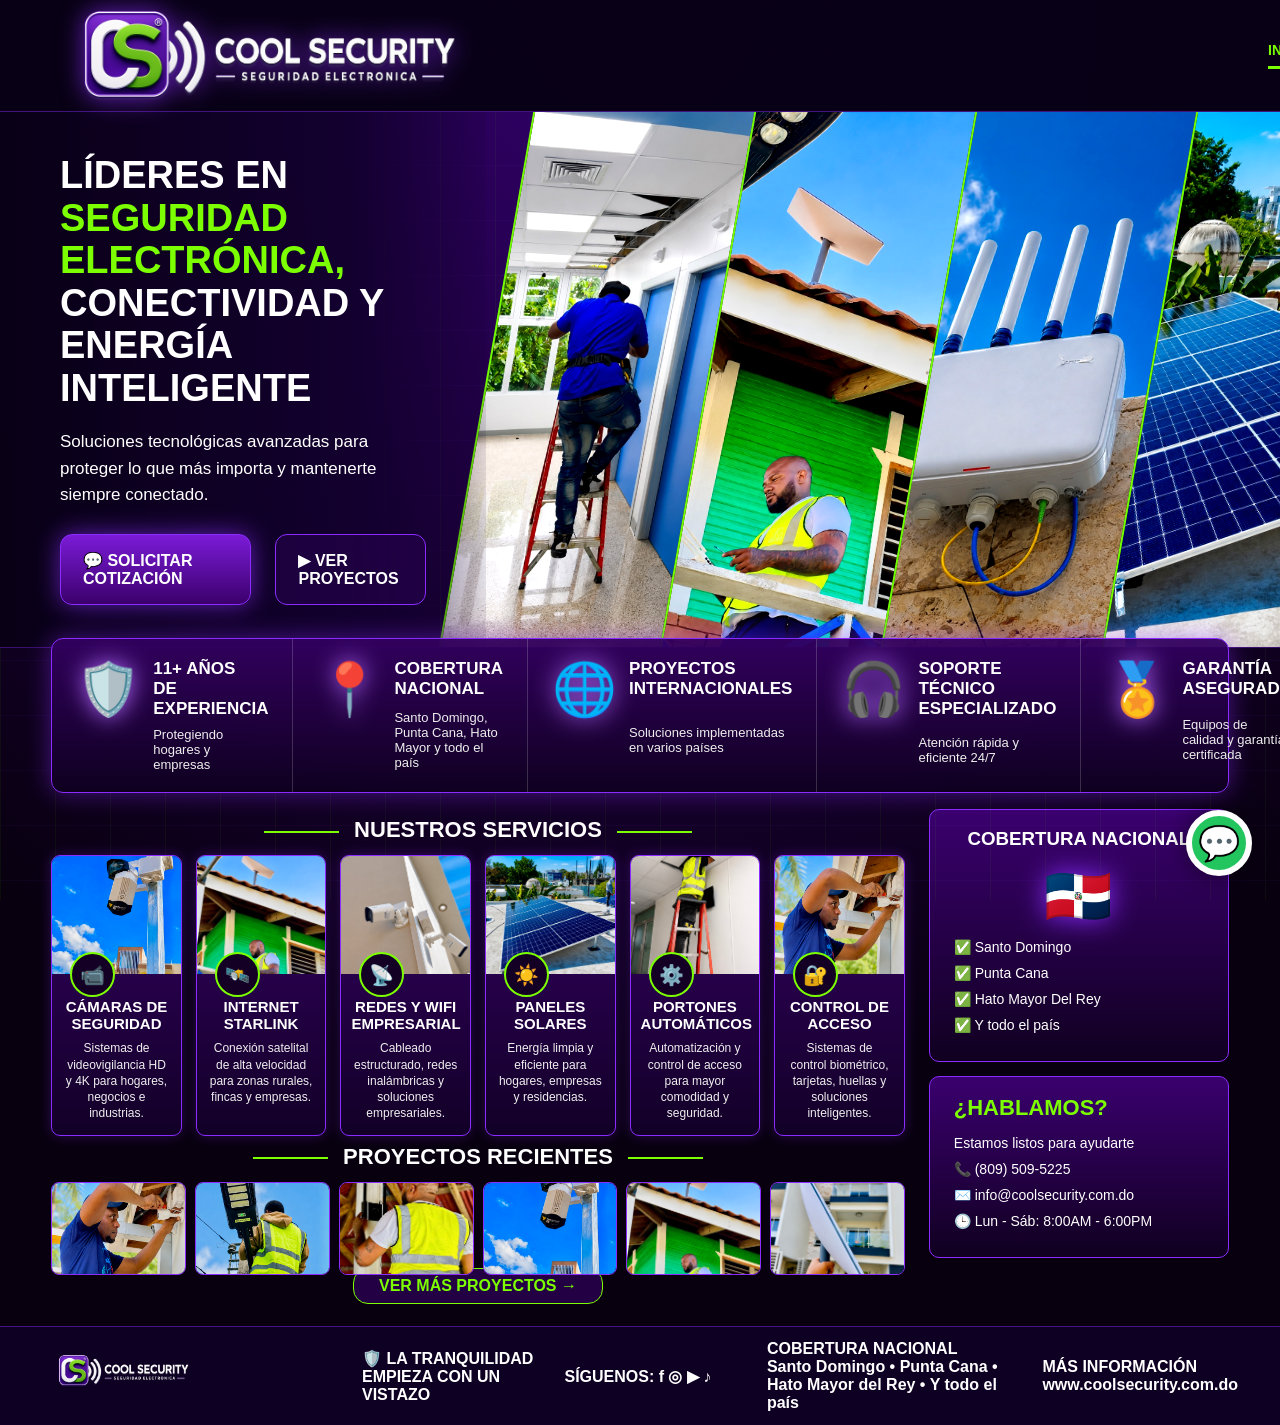
==== commit 41e87d0b: "Update index.html" ====
--- a/index.html
+++ b/index.html
@@ -20,7 +20,9 @@
       <a href="#blog">BLOG</a>
       <a href="#contacto">CONTACTO</a>
     </nav>
-    <div class="social">f &nbsp; ◎ &nbsp; ▶</div>
+    <div class="social">
+    <a href="https://instagram.com/coolsecurityrd" target="_blank">◎</a>
+</div>
     <a class="phone" href="https://wa.me/18095095225">☎ (809) 509-5225</a>
   </header>
 
--- a/estilos.css
+++ b/estilos.css
@@ -33,13 +33,14 @@
   position:relative;
   z-index:2;
 }
-.brand{width:430px;flex-shrink:0}
+.brand{width:1200px;flex-shrink:0}
 .brand img{
-  height:100px;
+  height:200px;
   width:auto;
-  max-width:430px;
+  max-width:1200px;
   object-fit:contain;
   display:block;
+  margin-top: 30px;
   filter:drop-shadow(0 0 12px rgba(139,44,255,.7));
 }
 nav{display:flex;gap:24px;align-items:center;flex:1;justify-content:center}
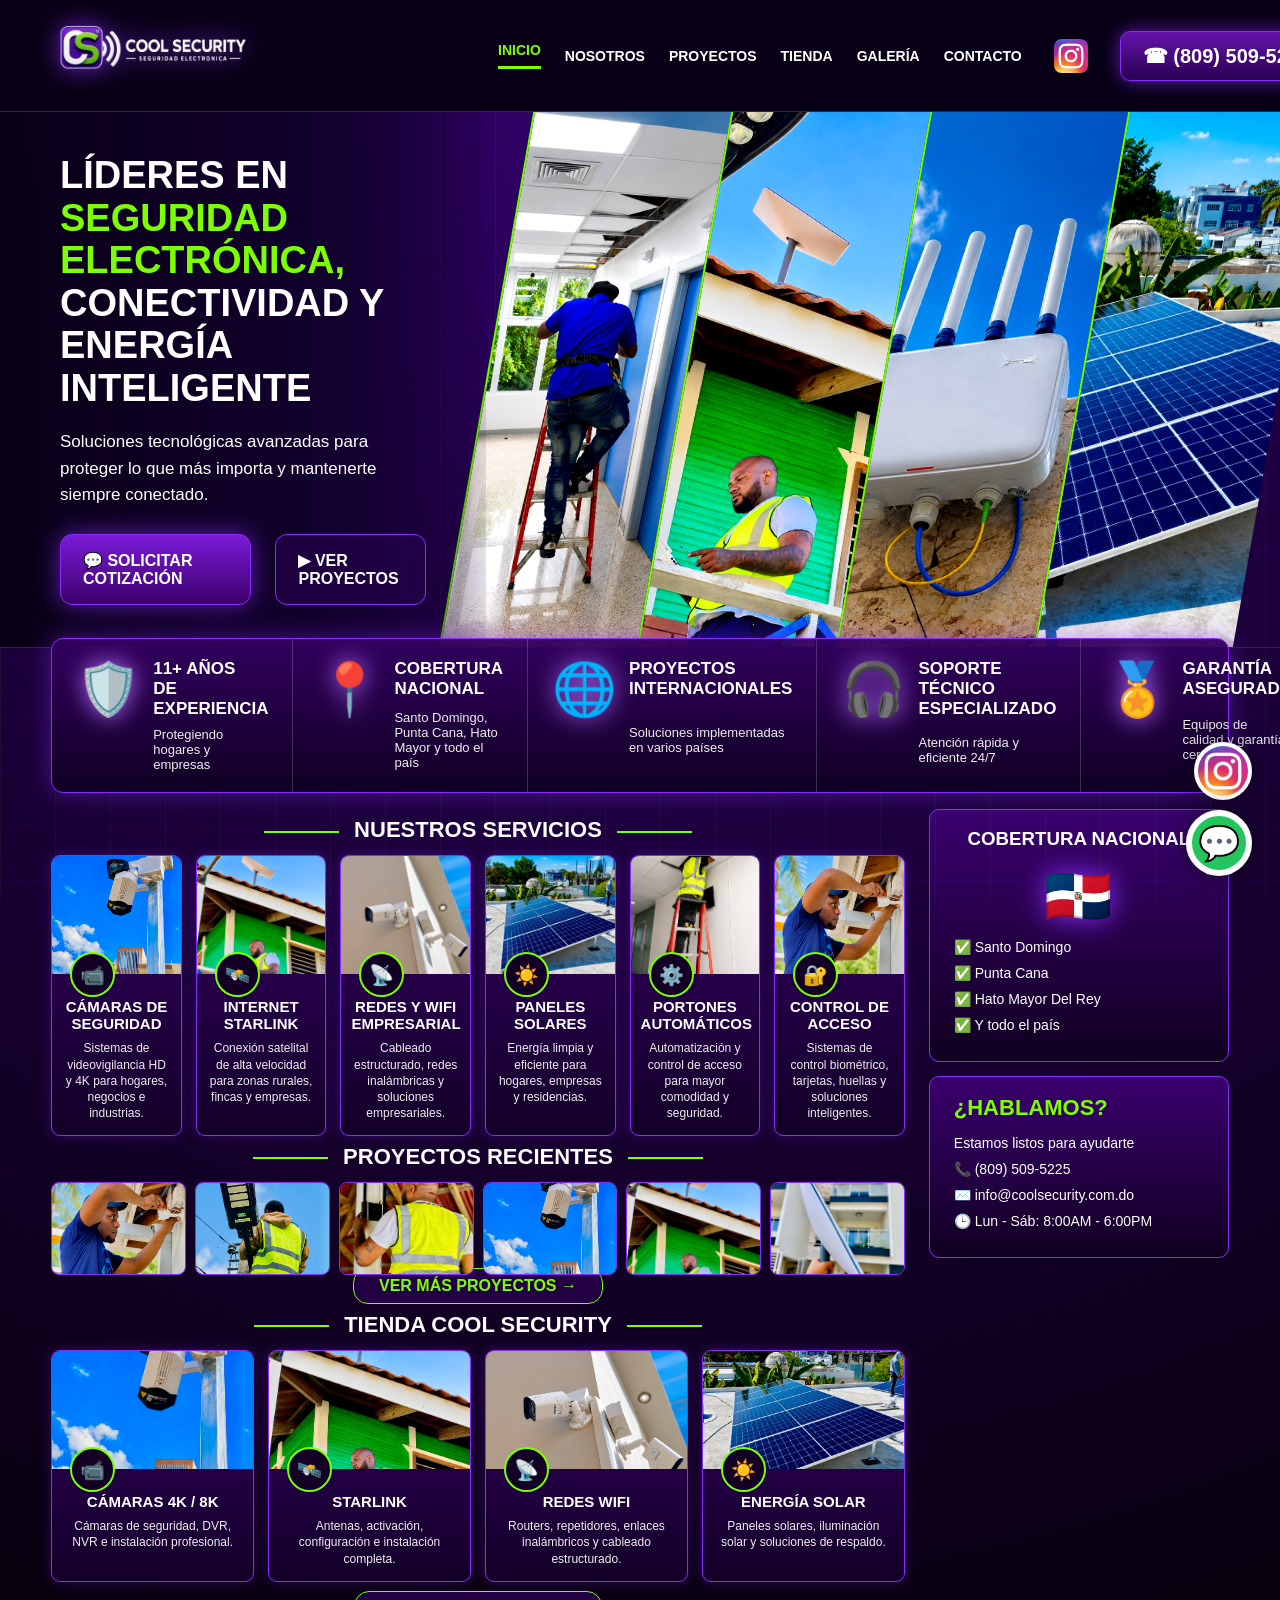
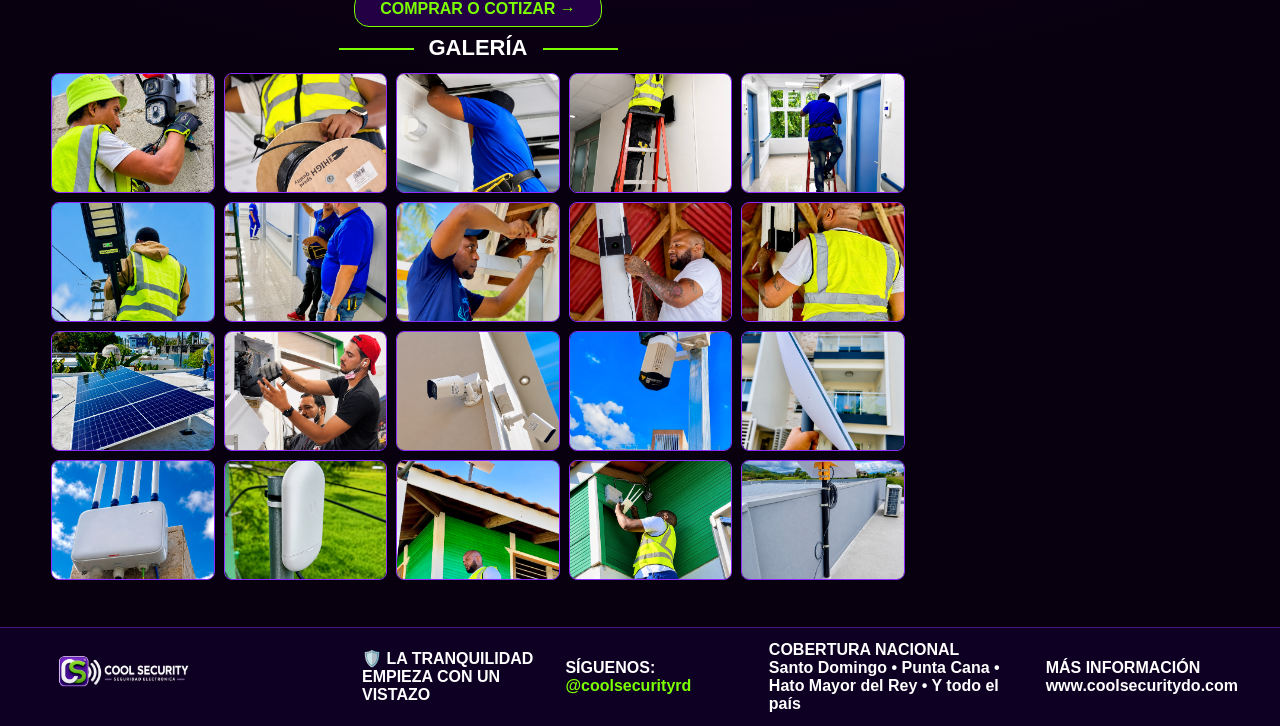
==== commit 9da011cb: "Add files via upload" ====
--- a/index.html
+++ b/index.html
@@ -7,22 +7,23 @@
   <link rel="stylesheet" href="estilos.css" />
 </head>
 <body>
-  <header class="topbar">
+  <header class="topbar" id="inicio">
     <div class="brand">
       <img src="assets/logo-cool-security.png" alt="COOL SECURITY" />
     </div>
     <nav>
-      <a class="active" href="#">INICIO</a>
+      <a class="active" href="#inicio">INICIO</a>
       <a href="#nosotros">NOSOTROS</a>
-      <a href="#servicios">SERVICIOS</a>
       <a href="#proyectos">PROYECTOS</a>
       <a href="#tienda">TIENDA</a>
-      <a href="#blog">BLOG</a>
+      <a href="#galeria">GALERÍA</a>
       <a href="#contacto">CONTACTO</a>
     </nav>
     <div class="social">
-    <a href="https://instagram.com/coolsecurityrd" target="_blank">◎</a>
-</div>
+      <a href="https://instagram.com/coolsecurityrd" target="_blank" aria-label="Instagram COOL SECURITY">
+        <img src="assets/instagram.png" alt="Instagram">
+      </a>
+    </div>
     <a class="phone" href="https://wa.me/18095095225">☎ (809) 509-5225</a>
   </header>
 
@@ -44,7 +45,7 @@
       </div>
     </section>
 
-    <section class="stats">
+    <section class="stats" id="nosotros">
       <div><strong>🛡️</strong><h3>11+ AÑOS<br>DE EXPERIENCIA</h3><p>Protegiendo hogares y empresas</p></div>
       <div><strong>📍</strong><h3>COBERTURA<br>NACIONAL</h3><p>Santo Domingo, Punta Cana, Hato Mayor y todo el país</p></div>
       <div><strong>🌐</strong><h3>PROYECTOS<br>INTERNACIONALES</h3><p>Soluciones implementadas en varios países</p></div>
@@ -74,6 +75,39 @@
           <img src="assets/gallery/proyecto-15.jpg">
         </div>
         <a class="more" href="#contacto">VER MÁS PROYECTOS →</a>
+
+        <h2 id="tienda"><span></span>TIENDA COOL SECURITY<span></span></h2>
+        <div class="services tienda-grid">
+          <article><img src="assets/gallery/proyecto-14.jpg"><i>📹</i><h3>CÁMARAS 4K / 8K</h3><p>Cámaras de seguridad, DVR, NVR e instalación profesional.</p></article>
+          <article><img src="assets/gallery/proyecto-18.jpg"><i>🛰️</i><h3>STARLINK</h3><p>Antenas, activación, configuración e instalación completa.</p></article>
+          <article><img src="assets/gallery/proyecto-13.jpg"><i>📡</i><h3>REDES WIFI</h3><p>Routers, repetidores, enlaces inalámbricos y cableado estructurado.</p></article>
+          <article><img src="assets/gallery/proyecto-11.jpg"><i>☀️</i><h3>ENERGÍA SOLAR</h3><p>Paneles solares, iluminación solar y soluciones de respaldo.</p></article>
+        </div>
+        <a class="more" href="https://wa.me/18095095225">COMPRAR O COTIZAR →</a>
+
+        <h2 id="galeria"><span></span>GALERÍA<span></span></h2>
+        <div class="projects galeria-grid">
+          <img src="assets/gallery/proyecto-01.jpg">
+          <img src="assets/gallery/proyecto-02.jpg">
+          <img src="assets/gallery/proyecto-03.jpg">
+          <img src="assets/gallery/proyecto-04.jpg">
+          <img src="assets/gallery/proyecto-05.jpg">
+          <img src="assets/gallery/proyecto-06.jpg">
+          <img src="assets/gallery/proyecto-07.jpg">
+          <img src="assets/gallery/proyecto-08.jpg">
+          <img src="assets/gallery/proyecto-09.jpg">
+          <img src="assets/gallery/proyecto-10.jpg">
+          <img src="assets/gallery/proyecto-11.jpg">
+          <img src="assets/gallery/proyecto-12.jpg">
+          <img src="assets/gallery/proyecto-13.jpg">
+          <img src="assets/gallery/proyecto-14.jpg">
+          <img src="assets/gallery/proyecto-15.jpg">
+          <img src="assets/gallery/proyecto-16.jpg">
+          <img src="assets/gallery/proyecto-17.jpg">
+          <img src="assets/gallery/proyecto-18.jpg">
+          <img src="assets/gallery/proyecto-19.jpg">
+          <img src="assets/gallery/proyecto-20.jpg">
+        </div>
       </div>
 
       <aside>
@@ -100,11 +134,12 @@
   <footer>
     <img src="assets/logo-cool-security.png" alt="COOL SECURITY">
     <div>🛡️ LA TRANQUILIDAD EMPIEZA CON UN VISTAZO</div>
-    <div>SÍGUENOS:  f  ◎  ▶  ♪</div>
+    <div>SÍGUENOS: <a href="https://instagram.com/coolsecurityrd" target="_blank">@coolsecurityrd</a></div>
     <div>COBERTURA NACIONAL<br>Santo Domingo • Punta Cana • Hato Mayor del Rey • Y todo el país</div>
-    <div>MÁS INFORMACIÓN<br>www.coolsecurity.com.do</div>
+    <div>MÁS INFORMACIÓN<br>www.coolsecuritydo.com</div>
   </footer>
 
+  <a class="instagram-float" href="https://instagram.com/coolsecurityrd" target="_blank" aria-label="Instagram COOL SECURITY"><img src="assets/instagram.png" alt="Instagram"></a>
   <a class="whatsapp" href="https://wa.me/18095095225">💬</a>
   <script src="script.js"></script>
 </body>
--- a/estilos.css
+++ b/estilos.css
@@ -33,14 +33,13 @@
   position:relative;
   z-index:2;
 }
-.brand{width:1200px;flex-shrink:0}
+.brand{width:430px;flex-shrink:0}
 .brand img{
-  height:200px;
+  height:100px;
   width:auto;
-  max-width:1200px;
+  max-width:430px;
   object-fit:contain;
   display:block;
-  margin-top: 30px;
   filter:drop-shadow(0 0 12px rgba(139,44,255,.7));
 }
 nav{display:flex;gap:24px;align-items:center;flex:1;justify-content:center}
@@ -203,3 +202,35 @@
   .projects{grid-template-columns:repeat(2,1fr)}
   footer{grid-template-columns:1fr;text-align:center}
 }
+
+html{scroll-behavior:smooth;overflow-x:hidden}
+body{overflow-x:hidden}
+.topbar{max-width:100%;overflow:hidden}
+.social{display:flex;align-items:center;justify-content:center}
+.social a{display:flex;align-items:center;justify-content:center}
+.social img{width:34px;height:34px;object-fit:contain;display:block}
+.phone{flex-shrink:0}
+.hero-collage{max-width:100%}
+.contact a, footer a{color:var(--green);text-decoration:none;font-weight:900}
+.tienda-grid{grid-template-columns:repeat(4,1fr);margin-bottom:16px}
+.galeria-grid{grid-template-columns:repeat(5,1fr);margin-bottom:25px}
+.galeria-grid img{height:120px}
+.instagram-float{
+  position:fixed;right:28px;bottom:100px;
+  width:58px;height:58px;border-radius:50%;
+  background:white;text-decoration:none;
+  display:flex;align-items:center;justify-content:center;
+  z-index:5;box-shadow:0 0 25px rgba(0,0,0,.5);
+  overflow:hidden;border:4px solid white;
+}
+.instagram-float img{width:100%;height:100%;object-fit:cover}
+@media(max-width:1250px){
+  .topbar{gap:12px;padding:8px 14px}
+  nav{gap:12px}
+  nav a{font-size:13px}
+  .social img{width:30px;height:30px}
+}
+@media(max-width:1000px){
+  .tienda-grid{grid-template-columns:repeat(2,1fr)}
+  .galeria-grid{grid-template-columns:repeat(2,1fr)}
+}
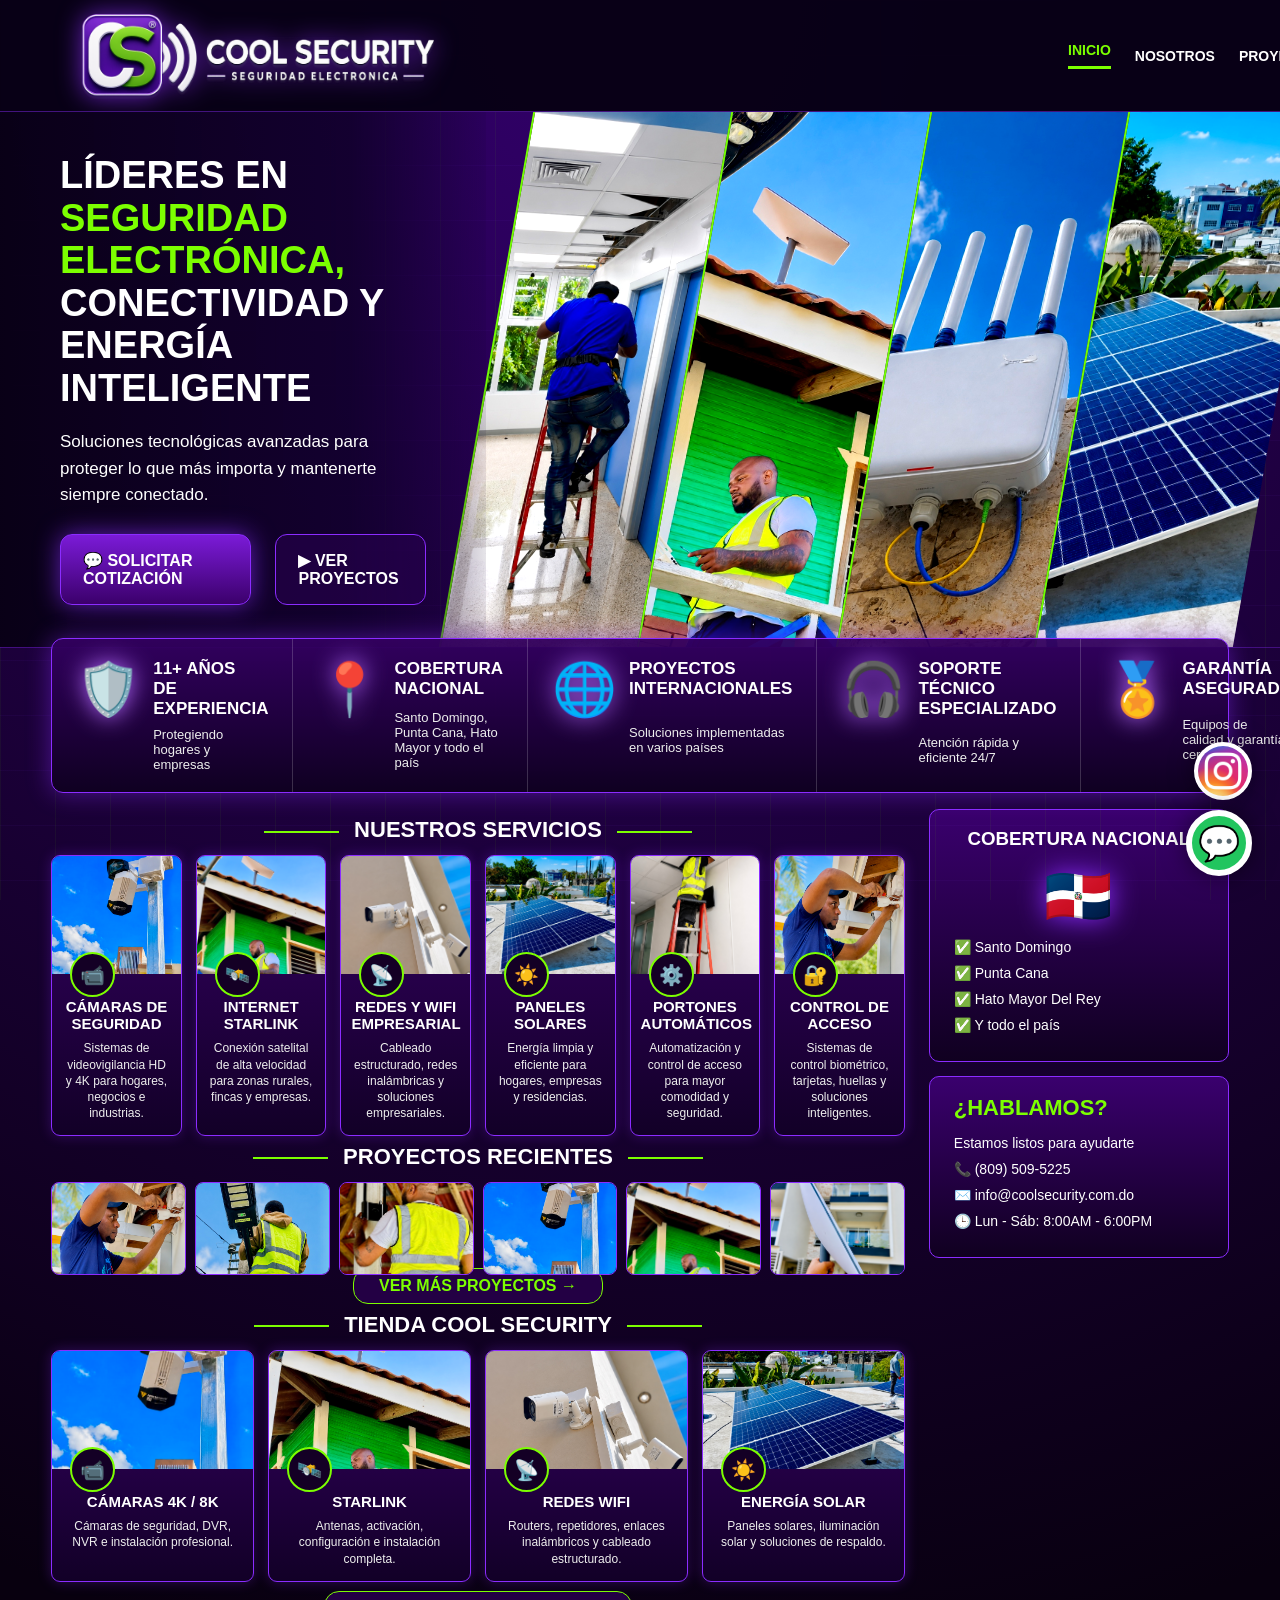
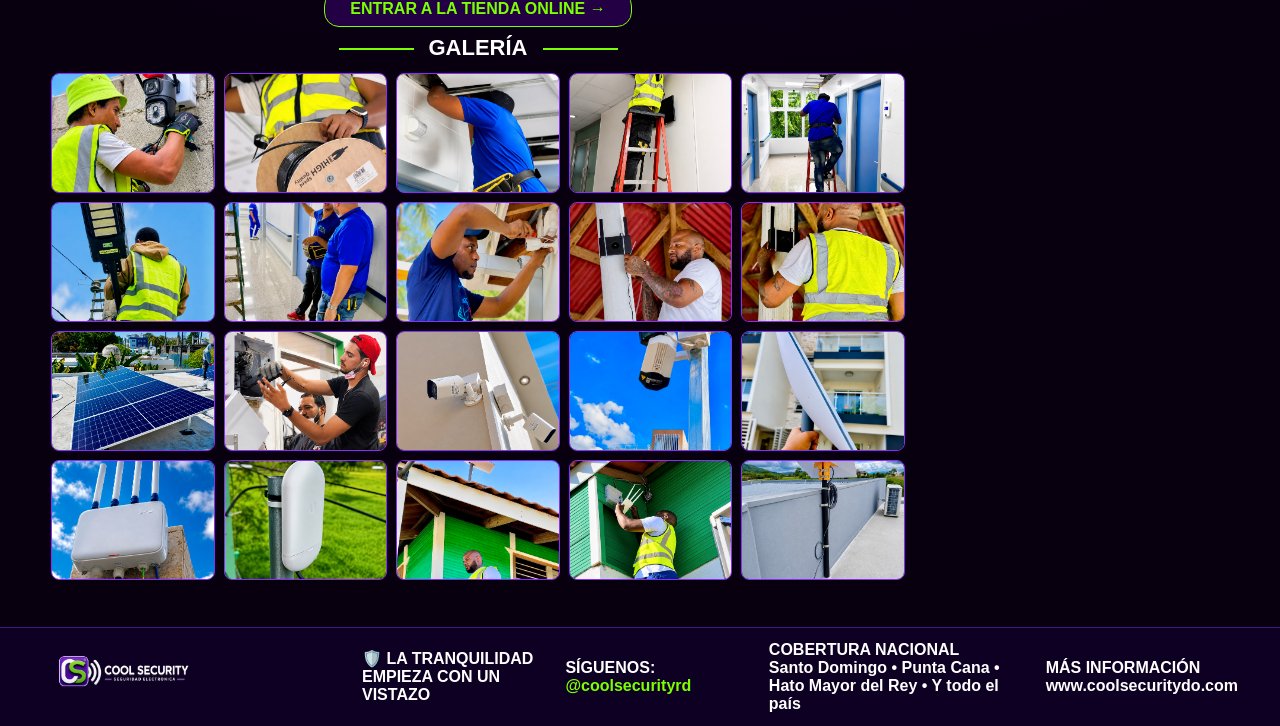
==== commit 8df73caa: "Add files via upload" ====
--- a/index.html
+++ b/index.html
@@ -15,7 +15,7 @@
       <a class="active" href="#inicio">INICIO</a>
       <a href="#nosotros">NOSOTROS</a>
       <a href="#proyectos">PROYECTOS</a>
-      <a href="#tienda">TIENDA</a>
+      <a href="tienda.html">TIENDA</a>
       <a href="#galeria">GALERÍA</a>
       <a href="#contacto">CONTACTO</a>
     </nav>
@@ -83,7 +83,7 @@
           <article><img src="assets/gallery/proyecto-13.jpg"><i>📡</i><h3>REDES WIFI</h3><p>Routers, repetidores, enlaces inalámbricos y cableado estructurado.</p></article>
           <article><img src="assets/gallery/proyecto-11.jpg"><i>☀️</i><h3>ENERGÍA SOLAR</h3><p>Paneles solares, iluminación solar y soluciones de respaldo.</p></article>
         </div>
-        <a class="more" href="https://wa.me/18095095225">COMPRAR O COTIZAR →</a>
+        <a class="more" href="tienda.html">ENTRAR A LA TIENDA ONLINE →</a>
 
         <h2 id="galeria"><span></span>GALERÍA<span></span></h2>
         <div class="projects galeria-grid">
--- a/estilos.css
+++ b/estilos.css
@@ -33,14 +33,15 @@
   position:relative;
   z-index:2;
 }
-.brand{width:430px;flex-shrink:0}
+.brand{width:1000px;flex-shrink:0}
 .brand img{
-  height:100px;
-  width:auto;
-  max-width:430px;
-  object-fit:contain;
-  display:block;
-  filter:drop-shadow(0 0 12px rgba(139,44,255,.7));
+    height:190px;
+    width:auto;
+    max-width:1250px;
+    object-fit:contain;
+    display:block;
+    filter:drop-shadow(0 0 12px rgba(139,44,255,.7));
+   margin-top:30px;
 }
 nav{display:flex;gap:24px;align-items:center;flex:1;justify-content:center}
 nav a{color:white;text-decoration:none;font-weight:700;font-size:14px;white-space:nowrap}
